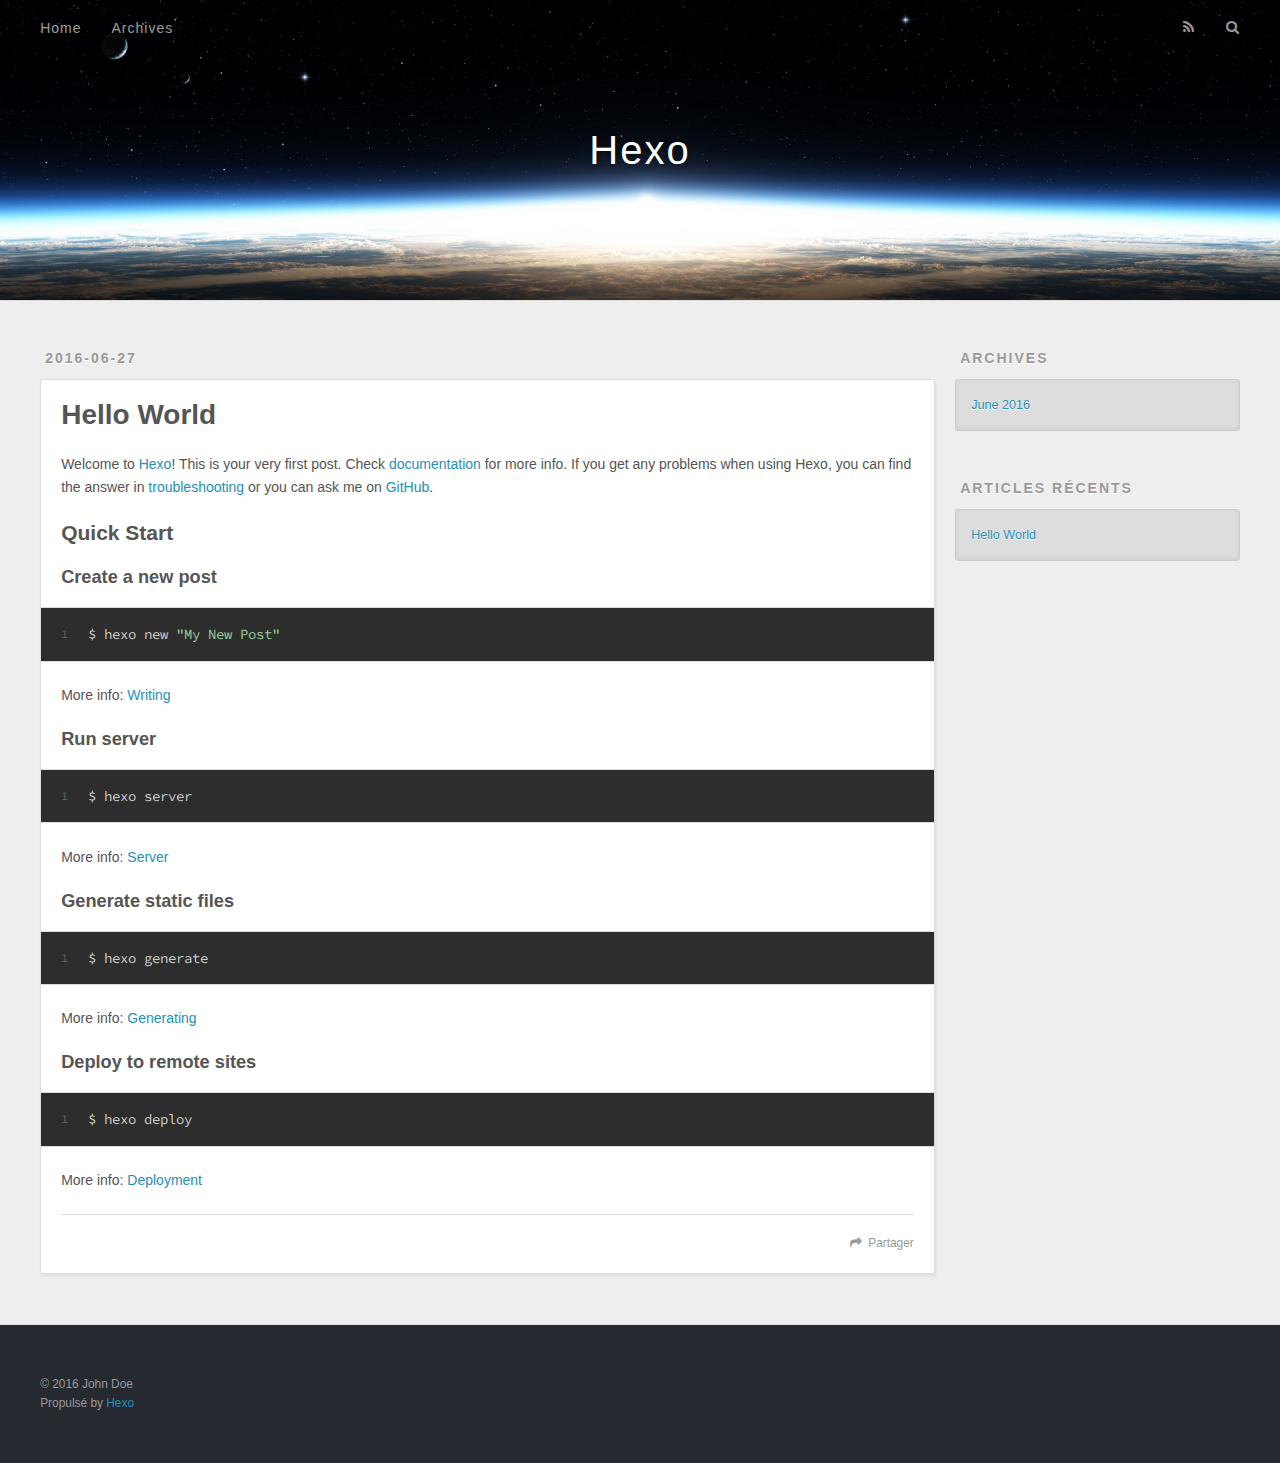
==== index.html @ aac78621 "Site updated: 2016-06-27 00:28:47" ====
<!DOCTYPE html>
<html>
<head>
  <meta charset="utf-8">
  
  <title>Hexo</title>
  <meta name="viewport" content="width=device-width, initial-scale=1, maximum-scale=1">
  <meta name="description">
<meta property="og:type" content="website">
<meta property="og:title" content="Hexo">
<meta property="og:url" content="http://yoursite.com/index.html">
<meta property="og:site_name" content="Hexo">
<meta property="og:description">
<meta name="twitter:card" content="summary">
<meta name="twitter:title" content="Hexo">
<meta name="twitter:description">
  
    <link rel="alternate" href="/atom.xml" title="Hexo" type="application/atom+xml">
  
  
    <link rel="icon" href="/favicon.png">
  
  
    <link href="//fonts.googleapis.com/css?family=Source+Code+Pro" rel="stylesheet" type="text/css">
  
  <link rel="stylesheet" href="/css/style.css">
  

</head>

<body>
  <div id="container">
    <div id="wrap">
      <header id="header">
  <div id="banner"></div>
  <div id="header-outer" class="outer">
    <div id="header-title" class="inner">
      <h1 id="logo-wrap">
        <a href="/" id="logo">Hexo</a>
      </h1>
      
    </div>
    <div id="header-inner" class="inner">
      <nav id="main-nav">
        <a id="main-nav-toggle" class="nav-icon"></a>
        
          <a class="main-nav-link" href="/">Home</a>
        
          <a class="main-nav-link" href="/archives">Archives</a>
        
      </nav>
      <nav id="sub-nav">
        
          <a id="nav-rss-link" class="nav-icon" href="/atom.xml" title="Flux RSS"></a>
        
        <a id="nav-search-btn" class="nav-icon" title="Rechercher"></a>
      </nav>
      <div id="search-form-wrap">
        <form action="//google.com/search" method="get" accept-charset="UTF-8" class="search-form"><input type="search" name="q" results="0" class="search-form-input" placeholder="Search"><button type="submit" class="search-form-submit">&#xF002;</button><input type="hidden" name="sitesearch" value="http://yoursite.com"></form>
      </div>
    </div>
  </div>
</header>
      <div class="outer">
        <section id="main">
  
    <article id="post-hello-world" class="article article-type-post" itemscope itemprop="blogPost">
  <div class="article-meta">
    <a href="/2016/06/27/hello-world/" class="article-date">
  <time datetime="2016-06-26T16:19:08.000Z" itemprop="datePublished">2016-06-27</time>
</a>
    
  </div>
  <div class="article-inner">
    
    
      <header class="article-header">
        
  
    <h1 itemprop="name">
      <a class="article-title" href="/2016/06/27/hello-world/">Hello World</a>
    </h1>
  

      </header>
    
    <div class="article-entry" itemprop="articleBody">
      
        <p>Welcome to <a href="https://hexo.io/" target="_blank" rel="external">Hexo</a>! This is your very first post. Check <a href="https://hexo.io/docs/" target="_blank" rel="external">documentation</a> for more info. If you get any problems when using Hexo, you can find the answer in <a href="https://hexo.io/docs/troubleshooting.html" target="_blank" rel="external">troubleshooting</a> or you can ask me on <a href="https://github.com/hexojs/hexo/issues" target="_blank" rel="external">GitHub</a>.</p>
<h2 id="Quick-Start"><a href="#Quick-Start" class="headerlink" title="Quick Start"></a>Quick Start</h2><h3 id="Create-a-new-post"><a href="#Create-a-new-post" class="headerlink" title="Create a new post"></a>Create a new post</h3><figure class="highlight bash"><table><tr><td class="gutter"><pre><span class="line">1</span><br></pre></td><td class="code"><pre><span class="line">$ hexo new <span class="string">"My New Post"</span></span><br></pre></td></tr></table></figure>
<p>More info: <a href="https://hexo.io/docs/writing.html" target="_blank" rel="external">Writing</a></p>
<h3 id="Run-server"><a href="#Run-server" class="headerlink" title="Run server"></a>Run server</h3><figure class="highlight bash"><table><tr><td class="gutter"><pre><span class="line">1</span><br></pre></td><td class="code"><pre><span class="line">$ hexo server</span><br></pre></td></tr></table></figure>
<p>More info: <a href="https://hexo.io/docs/server.html" target="_blank" rel="external">Server</a></p>
<h3 id="Generate-static-files"><a href="#Generate-static-files" class="headerlink" title="Generate static files"></a>Generate static files</h3><figure class="highlight bash"><table><tr><td class="gutter"><pre><span class="line">1</span><br></pre></td><td class="code"><pre><span class="line">$ hexo generate</span><br></pre></td></tr></table></figure>
<p>More info: <a href="https://hexo.io/docs/generating.html" target="_blank" rel="external">Generating</a></p>
<h3 id="Deploy-to-remote-sites"><a href="#Deploy-to-remote-sites" class="headerlink" title="Deploy to remote sites"></a>Deploy to remote sites</h3><figure class="highlight bash"><table><tr><td class="gutter"><pre><span class="line">1</span><br></pre></td><td class="code"><pre><span class="line">$ hexo deploy</span><br></pre></td></tr></table></figure>
<p>More info: <a href="https://hexo.io/docs/deployment.html" target="_blank" rel="external">Deployment</a></p>

      
    </div>
    <footer class="article-footer">
      <a data-url="http://yoursite.com/2016/06/27/hello-world/" data-id="cipwt8b06000056u6g79zsubr" class="article-share-link">Partager</a>
      
      
    </footer>
  </div>
  
</article>


  

</section>
        
          <aside id="sidebar">
  
    

  
    

  
    
  
    
  <div class="widget-wrap">
    <h3 class="widget-title">Archives</h3>
    <div class="widget">
      <ul class="archive-list"><li class="archive-list-item"><a class="archive-list-link" href="/archives/2016/06/">June 2016</a></li></ul>
    </div>
  </div>


  
    
  <div class="widget-wrap">
    <h3 class="widget-title">Articles récents</h3>
    <div class="widget">
      <ul>
        
          <li>
            <a href="/2016/06/27/hello-world/">Hello World</a>
          </li>
        
      </ul>
    </div>
  </div>

  
</aside>
        
      </div>
      <footer id="footer">
  
  <div class="outer">
    <div id="footer-info" class="inner">
      &copy; 2016 John Doe<br>
      Propulsé by <a href="http://hexo.io/" target="_blank">Hexo</a>
    </div>
  </div>
</footer>
    </div>
    <nav id="mobile-nav">
  
    <a href="/" class="mobile-nav-link">Home</a>
  
    <a href="/archives" class="mobile-nav-link">Archives</a>
  
</nav>
    

<script src="//ajax.googleapis.com/ajax/libs/jquery/2.0.3/jquery.min.js"></script>


  <link rel="stylesheet" href="/fancybox/jquery.fancybox.css">
  <script src="/fancybox/jquery.fancybox.pack.js"></script>


<script src="/js/script.js"></script>

  </div>
</body>
</html>
---- css/style.css ----
body {
  width: 100%;
}
body:before,
body:after {
  content: "";
  display: table;
}
body:after {
  clear: both;
}
html,
body,
div,
span,
applet,
object,
iframe,
h1,
h2,
h3,
h4,
h5,
h6,
p,
blockquote,
pre,
a,
abbr,
acronym,
address,
big,
cite,
code,
del,
dfn,
em,
img,
ins,
kbd,
q,
s,
samp,
small,
strike,
strong,
sub,
sup,
tt,
var,
dl,
dt,
dd,
ol,
ul,
li,
fieldset,
form,
label,
legend,
table,
caption,
tbody,
tfoot,
thead,
tr,
th,
td {
  margin: 0;
  padding: 0;
  border: 0;
  outline: 0;
  font-weight: inherit;
  font-style: inherit;
  font-family: inherit;
  font-size: 100%;
  vertical-align: baseline;
}
body {
  line-height: 1;
  color: #000;
  background: #fff;
}
ol,
ul {
  list-style: none;
}
table {
  border-collapse: separate;
  border-spacing: 0;
  vertical-align: middle;
}
caption,
th,
td {
  text-align: left;
  font-weight: normal;
  vertical-align: middle;
}
a img {
  border: none;
}
input,
button {
  margin: 0;
  padding: 0;
}
input::-moz-focus-inner,
button::-moz-focus-inner {
  border: 0;
  padding: 0;
}
@font-face {
  font-family: FontAwesome;
  font-style: normal;
  font-weight: normal;
  src: url("fonts/fontawesome-webfont.eot?v=#4.0.3");
  src: url("fonts/fontawesome-webfont.eot?#iefix&v=#4.0.3") format("embedded-opentype"), url("fonts/fontawesome-webfont.woff?v=#4.0.3") format("woff"), url("fonts/fontawesome-webfont.ttf?v=#4.0.3") format("truetype"), url("fonts/fontawesome-webfont.svg#fontawesomeregular?v=#4.0.3") format("svg");
}
html,
body,
#container {
  height: 100%;
}
body {
  background: #eee;
  font: 14px "Helvetica Neue", Helvetica, Arial, sans-serif;
  -webkit-text-size-adjust: 100%;
}
.outer {
  max-width: 1220px;
  margin: 0 auto;
  padding: 0 20px;
}
.outer:before,
.outer:after {
  content: "";
  display: table;
}
.outer:after {
  clear: both;
}
.inner {
  display: inline;
  float: left;
  width: 98.33333333333333%;
  margin: 0 0.833333333333333%;
}
.left,
.alignleft {
  float: left;
}
.right,
.alignright {
  float: right;
}
.clear {
  clear: both;
}
#container {
  position: relative;
}
.mobile-nav-on {
  overflow: hidden;
}
#wrap {
  height: 100%;
  width: 100%;
  position: absolute;
  top: 0;
  left: 0;
  -webkit-transition: 0.2s ease-out;
  -moz-transition: 0.2s ease-out;
  -ms-transition: 0.2s ease-out;
  transition: 0.2s ease-out;
  z-index: 1;
  background: #eee;
}
.mobile-nav-on #wrap {
  left: 280px;
}
@media screen and (min-width: 768px) {
  #main {
    display: inline;
    float: left;
    width: 73.33333333333333%;
    margin: 0 0.833333333333333%;
  }
}
.article-date,
.article-category-link,
.archive-year,
.widget-title {
  text-decoration: none;
  text-transform: uppercase;
  letter-spacing: 2px;
  color: #999;
  margin-bottom: 1em;
  margin-left: 5px;
  line-height: 1em;
  text-shadow: 0 1px #fff;
  font-weight: bold;
}
.article-inner,
.archive-article-inner {
  background: #fff;
  -webkit-box-shadow: 1px 2px 3px #ddd;
  box-shadow: 1px 2px 3px #ddd;
  border: 1px solid #ddd;
  -webkit-border-radius: 3px;
  border-radius: 3px;
}
.article-entry h1,
.widget h1 {
  font-size: 2em;
}
.article-entry h2,
.widget h2 {
  font-size: 1.5em;
}
.article-entry h3,
.widget h3 {
  font-size: 1.3em;
}
.article-entry h4,
.widget h4 {
  font-size: 1.2em;
}
.article-entry h5,
.widget h5 {
  font-size: 1em;
}
.article-entry h6,
.widget h6 {
  font-size: 1em;
  color: #999;
}
.article-entry hr,
.widget hr {
  border: 1px dashed #ddd;
}
.article-entry strong,
.widget strong {
  font-weight: bold;
}
.article-entry em,
.widget em,
.article-entry cite,
.widget cite {
  font-style: italic;
}
.article-entry sup,
.widget sup,
.article-entry sub,
.widget sub {
  font-size: 0.75em;
  line-height: 0;
  position: relative;
  vertical-align: baseline;
}
.article-entry sup,
.widget sup {
  top: -0.5em;
}
.article-entry sub,
.widget sub {
  bottom: -0.2em;
}
.article-entry small,
.widget small {
  font-size: 0.85em;
}
.article-entry acronym,
.widget acronym,
.article-entry abbr,
.widget abbr {
  border-bottom: 1px dotted;
}
.article-entry ul,
.widget ul,
.article-entry ol,
.widget ol,
.article-entry dl,
.widget dl {
  margin: 0 20px;
  line-height: 1.6em;
}
.article-entry ul ul,
.widget ul ul,
.article-entry ol ul,
.widget ol ul,
.article-entry ul ol,
.widget ul ol,
.article-entry ol ol,
.widget ol ol {
  margin-top: 0;
  margin-bottom: 0;
}
.article-entry ul,
.widget ul {
  list-style: disc;
}
.article-entry ol,
.widget ol {
  list-style: decimal;
}
.article-entry dt,
.widget dt {
  font-weight: bold;
}
#header {
  height: 300px;
  position: relative;
  border-bottom: 1px solid #ddd;
}
#header:before,
#header:after {
  content: "";
  position: absolute;
  left: 0;
  right: 0;
  height: 40px;
}
#header:before {
  top: 0;
  background: -webkit-linear-gradient(rgba(0,0,0,0.2), transparent);
  background: -moz-linear-gradient(rgba(0,0,0,0.2), transparent);
  background: -ms-linear-gradient(rgba(0,0,0,0.2), transparent);
  background: linear-gradient(rgba(0,0,0,0.2), transparent);
}
#header:after {
  bottom: 0;
  background: -webkit-linear-gradient(transparent, rgba(0,0,0,0.2));
  background: -moz-linear-gradient(transparent, rgba(0,0,0,0.2));
  background: -ms-linear-gradient(transparent, rgba(0,0,0,0.2));
  background: linear-gradient(transparent, rgba(0,0,0,0.2));
}
#header-outer {
  height: 100%;
  position: relative;
}
#header-inner {
  position: relative;
  overflow: hidden;
}
#banner {
  position: absolute;
  top: 0;
  left: 0;
  width: 100%;
  height: 100%;
  background: url("images/banner.jpg") center #000;
  -webkit-background-size: cover;
  -moz-background-size: cover;
  background-size: cover;
  z-index: -1;
}
#header-title {
  text-align: center;
  height: 40px;
  position: absolute;
  top: 50%;
  left: 0;
  margin-top: -20px;
}
#logo,
#subtitle {
  text-decoration: none;
  color: #fff;
  font-weight: 300;
  text-shadow: 0 1px 4px rgba(0,0,0,0.3);
}
#logo {
  font-size: 40px;
  line-height: 40px;
  letter-spacing: 2px;
}
#subtitle {
  font-size: 16px;
  line-height: 16px;
  letter-spacing: 1px;
}
#subtitle-wrap {
  margin-top: 16px;
}
#main-nav {
  float: left;
  margin-left: -15px;
}
.nav-icon,
.main-nav-link {
  float: left;
  color: #fff;
  opacity: 0.6;
  text-decoration: none;
  text-shadow: 0 1px rgba(0,0,0,0.2);
  -webkit-transition: opacity 0.2s;
  -moz-transition: opacity 0.2s;
  -ms-transition: opacity 0.2s;
  transition: opacity 0.2s;
  display: block;
  padding: 20px 15px;
}
.nav-icon:hover,
.main-nav-link:hover {
  opacity: 1;
}
.nav-icon {
  font-family: FontAwesome;
  text-align: center;
  font-size: 14px;
  width: 14px;
  height: 14px;
  padding: 20px 15px;
  position: relative;
  cursor: pointer;
}
.main-nav-link {
  font-weight: 300;
  letter-spacing: 1px;
}
@media screen and (max-width: 479px) {
  .main-nav-link {
    display: none;
  }
}
#main-nav-toggle {
  display: none;
}
#main-nav-toggle:before {
  content: "\f0c9";
}
@media screen and (max-width: 479px) {
  #main-nav-toggle {
    display: block;
  }
}
#sub-nav {
  float: right;
  margin-right: -15px;
}
#nav-rss-link:before {
  content: "\f09e";
}
#nav-search-btn:before {
  content: "\f002";
}
#search-form-wrap {
  position: absolute;
  top: 15px;
  width: 150px;
  height: 30px;
  right: -150px;
  opacity: 0;
  -webkit-transition: 0.2s ease-out;
  -moz-transition: 0.2s ease-out;
  -ms-transition: 0.2s ease-out;
  transition: 0.2s ease-out;
}
#search-form-wrap.on {
  opacity: 1;
  right: 0;
}
@media screen and (max-width: 479px) {
  #search-form-wrap {
    width: 100%;
    right: -100%;
  }
}
.search-form {
  position: absolute;
  top: 0;
  left: 0;
  right: 0;
  background: #fff;
  padding: 5px 15px;
  -webkit-border-radius: 15px;
  border-radius: 15px;
  -webkit-box-shadow: 0 0 10px rgba(0,0,0,0.3);
  box-shadow: 0 0 10px rgba(0,0,0,0.3);
}
.search-form-input {
  border: none;
  background: none;
  color: #555;
  width: 100%;
  font: 13px "Helvetica Neue", Helvetica, Arial, sans-serif;
  outline: none;
}
.search-form-input::-webkit-search-results-decoration,
.search-form-input::-webkit-search-cancel-button {
  -webkit-appearance: none;
}
.search-form-submit {
  position: absolute;
  top: 50%;
  right: 10px;
  margin-top: -7px;
  font: 13px FontAwesome;
  border: none;
  background: none;
  color: #bbb;
  cursor: pointer;
}
.search-form-submit:hover,
.search-form-submit:focus {
  color: #777;
}
.article {
  margin: 50px 0;
}
.article-inner {
  overflow: hidden;
}
.article-meta:before,
.article-meta:after {
  content: "";
  display: table;
}
.article-meta:after {
  clear: both;
}
.article-date {
  float: left;
}
.article-category {
  float: left;
  line-height: 1em;
  color: #ccc;
  text-shadow: 0 1px #fff;
  margin-left: 8px;
}
.article-category:before {
  content: "\2022";
}
.article-category-link {
  margin: 0 12px 1em;
}
.article-header {
  padding: 20px 20px 0;
}
.article-title {
  text-decoration: none;
  font-size: 2em;
  font-weight: bold;
  color: #555;
  line-height: 1.1em;
  -webkit-transition: color 0.2s;
  -moz-transition: color 0.2s;
  -ms-transition: color 0.2s;
  transition: color 0.2s;
}
a.article-title:hover {
  color: #258fb8;
}
.article-entry {
  color: #555;
  padding: 0 20px;
}
.article-entry:before,
.article-entry:after {
  content: "";
  display: table;
}
.article-entry:after {
  clear: both;
}
.article-entry p,
.article-entry table {
  line-height: 1.6em;
  margin: 1.6em 0;
}
.article-entry h1,
.article-entry h2,
.article-entry h3,
.article-entry h4,
.article-entry h5,
.article-entry h6 {
  font-weight: bold;
}
.article-entry h1,
.article-entry h2,
.article-entry h3,
.article-entry h4,
.article-entry h5,
.article-entry h6 {
  line-height: 1.1em;
  margin: 1.1em 0;
}
.article-entry a {
  color: #258fb8;
  text-decoration: none;
}
.article-entry a:hover {
  text-decoration: underline;
}
.article-entry ul,
.article-entry ol,
.article-entry dl {
  margin-top: 1.6em;
  margin-bottom: 1.6em;
}
.article-entry img,
.article-entry video {
  max-width: 100%;
  height: auto;
  display: block;
  margin: auto;
}
.article-entry iframe {
  border: none;
}
.article-entry table {
  width: 100%;
  border-collapse: collapse;
  border-spacing: 0;
}
.article-entry th {
  font-weight: bold;
  border-bottom: 3px solid #ddd;
  padding-bottom: 0.5em;
}
.article-entry td {
  border-bottom: 1px solid #ddd;
  padding: 10px 0;
}
.article-entry blockquote {
  font-family: Georgia, "Times New Roman", serif;
  font-size: 1.4em;
  margin: 1.6em 20px;
  text-align: center;
}
.article-entry blockquote footer {
  font-size: 14px;
  margin: 1.6em 0;
  font-family: "Helvetica Neue", Helvetica, Arial, sans-serif;
}
.article-entry blockquote footer cite:before {
  content: "—";
  padding: 0 0.5em;
}
.article-entry .pullquote {
  text-align: left;
  width: 45%;
  margin: 0;
}
.article-entry .pullquote.left {
  margin-left: 0.5em;
  margin-right: 1em;
}
.article-entry .pullquote.right {
  margin-right: 0.5em;
  margin-left: 1em;
}
.article-entry .caption {
  color: #999;
  display: block;
  font-size: 0.9em;
  margin-top: 0.5em;
  position: relative;
  text-align: center;
}
.article-entry .video-container {
  position: relative;
  padding-top: 56.25%;
  height: 0;
  overflow: hidden;
}
.article-entry .video-container iframe,
.article-entry .video-container object,
.article-entry .video-container embed {
  position: absolute;
  top: 0;
  left: 0;
  width: 100%;
  height: 100%;
  margin-top: 0;
}
.article-more-link a {
  display: inline-block;
  line-height: 1em;
  padding: 6px 15px;
  -webkit-border-radius: 15px;
  border-radius: 15px;
  background: #eee;
  color: #999;
  text-shadow: 0 1px #fff;
  text-decoration: none;
}
.article-more-link a:hover {
  background: #258fb8;
  color: #fff;
  text-decoration: none;
  text-shadow: 0 1px #1e7293;
}
.article-footer {
  font-size: 0.85em;
  line-height: 1.6em;
  border-top: 1px solid #ddd;
  padding-top: 1.6em;
  margin: 0 20px 20px;
}
.article-footer:before,
.article-footer:after {
  content: "";
  display: table;
}
.article-footer:after {
  clear: both;
}
.article-footer a {
  color: #999;
  text-decoration: none;
}
.article-footer a:hover {
  color: #555;
}
.article-tag-list-item {
  float: left;
  margin-right: 10px;
}
.article-tag-list-link:before {
  content: "#";
}
.article-comment-link {
  float: right;
}
.article-comment-link:before {
  content: "\f075";
  font-family: FontAwesome;
  padding-right: 8px;
}
.article-share-link {
  cursor: pointer;
  float: right;
  margin-left: 20px;
}
.article-share-link:before {
  content: "\f064";
  font-family: FontAwesome;
  padding-right: 6px;
}
#article-nav {
  position: relative;
}
#article-nav:before,
#article-nav:after {
  content: "";
  display: table;
}
#article-nav:after {
  clear: both;
}
@media screen and (min-width: 768px) {
  #article-nav {
    margin: 50px 0;
  }
  #article-nav:before {
    width: 8px;
    height: 8px;
    position: absolute;
    top: 50%;
    left: 50%;
    margin-top: -4px;
    margin-left: -4px;
    content: "";
    -webkit-border-radius: 50%;
    border-radius: 50%;
    background: #ddd;
    -webkit-box-shadow: 0 1px 2px #fff;
    box-shadow: 0 1px 2px #fff;
  }
}
.article-nav-link-wrap {
  text-decoration: none;
  text-shadow: 0 1px #fff;
  color: #999;
  -webkit-box-sizing: border-box;
  -moz-box-sizing: border-box;
  box-sizing: border-box;
  margin-top: 50px;
  text-align: center;
  display: block;
}
.article-nav-link-wrap:hover {
  color: #555;
}
@media screen and (min-width: 768px) {
  .article-nav-link-wrap {
    width: 50%;
    margin-top: 0;
  }
}
@media screen and (min-width: 768px) {
  #article-nav-newer {
    float: left;
    text-align: right;
    padding-right: 20px;
  }
}
@media screen and (min-width: 768px) {
  #article-nav-older {
    float: right;
    text-align: left;
    padding-left: 20px;
  }
}
.article-nav-caption {
  text-transform: uppercase;
  letter-spacing: 2px;
  color: #ddd;
  line-height: 1em;
  font-weight: bold;
}
#article-nav-newer .article-nav-caption {
  margin-right: -2px;
}
.article-nav-title {
  font-size: 0.85em;
  line-height: 1.6em;
  margin-top: 0.5em;
}
.article-share-box {
  position: absolute;
  display: none;
  background: #fff;
  -webkit-box-shadow: 1px 2px 10px rgba(0,0,0,0.2);
  box-shadow: 1px 2px 10px rgba(0,0,0,0.2);
  -webkit-border-radius: 3px;
  border-radius: 3px;
  margin-left: -145px;
  overflow: hidden;
  z-index: 1;
}
.article-share-box.on {
  display: block;
}
.article-share-input {
  width: 100%;
  background: none;
  -webkit-box-sizing: border-box;
  -moz-box-sizing: border-box;
  box-sizing: border-box;
  font: 14px "Helvetica Neue", Helvetica, Arial, sans-serif;
  padding: 0 15px;
  color: #555;
  outline: none;
  border: 1px solid #ddd;
  -webkit-border-radius: 3px 3px 0 0;
  border-radius: 3px 3px 0 0;
  height: 36px;
  line-height: 36px;
}
.article-share-links {
  background: #eee;
}
.article-share-links:before,
.article-share-links:after {
  content: "";
  display: table;
}
.article-share-links:after {
  clear: both;
}
.article-share-twitter,
.article-share-facebook,
.article-share-pinterest,
.article-share-google {
  width: 50px;
  height: 36px;
  display: block;
  float: left;
  position: relative;
  color: #999;
  text-shadow: 0 1px #fff;
}
.article-share-twitter:before,
.article-share-facebook:before,
.article-share-pinterest:before,
.article-share-google:before {
  font-size: 20px;
  font-family: FontAwesome;
  width: 20px;
  height: 20px;
  position: absolute;
  top: 50%;
  left: 50%;
  margin-top: -10px;
  margin-left: -10px;
  text-align: center;
}
.article-share-twitter:hover,
.article-share-facebook:hover,
.article-share-pinterest:hover,
.article-share-google:hover {
  color: #fff;
}
.article-share-twitter:before {
  content: "\f099";
}
.article-share-twitter:hover {
  background: #00aced;
  text-shadow: 0 1px #008abe;
}
.article-share-facebook:before {
  content: "\f09a";
}
.article-share-facebook:hover {
  background: #3b5998;
  text-shadow: 0 1px #2f477a;
}
.article-share-pinterest:before {
  content: "\f0d2";
}
.article-share-pinterest:hover {
  background: #cb2027;
  text-shadow: 0 1px #a21a1f;
}
.article-share-google:before {
  content: "\f0d5";
}
.article-share-google:hover {
  background: #dd4b39;
  text-shadow: 0 1px #be3221;
}
.article-gallery {
  background: #000;
  position: relative;
}
.article-gallery-photos {
  position: relative;
  overflow: hidden;
}
.article-gallery-img {
  display: none;
  max-width: 100%;
}
.article-gallery-img:first-child {
  display: block;
}
.article-gallery-img.loaded {
  position: absolute;
  display: block;
}
.article-gallery-img img {
  display: block;
  max-width: 100%;
  margin: 0 auto;
}
#comments {
  background: #fff;
  -webkit-box-shadow: 1px 2px 3px #ddd;
  box-shadow: 1px 2px 3px #ddd;
  padding: 20px;
  border: 1px solid #ddd;
  -webkit-border-radius: 3px;
  border-radius: 3px;
  margin: 50px 0;
}
#comments a {
  color: #258fb8;
}
.archives-wrap {
  margin: 50px 0;
}
.archives:before,
.archives:after {
  content: "";
  display: table;
}
.archives:after {
  clear: both;
}
.archive-year-wrap {
  margin-bottom: 1em;
}
.archives {
  -webkit-column-gap: 10px;
  -moz-column-gap: 10px;
  column-gap: 10px;
}
@media screen and (min-width: 480px) and (max-width: 767px) {
  .archives {
    -webkit-column-count: 2;
    -moz-column-count: 2;
    column-count: 2;
  }
}
@media screen and (min-width: 768px) {
  .archives {
    -webkit-column-count: 3;
    -moz-column-count: 3;
    column-count: 3;
  }
}
.archive-article {
  -webkit-column-break-inside: avoid;
  page-break-inside: avoid;
  overflow: hidden;
  break-inside: avoid-column;
}
.archive-article-inner {
  padding: 10px;
  margin-bottom: 15px;
}
.archive-article-title {
  text-decoration: none;
  font-weight: bold;
  color: #555;
  -webkit-transition: color 0.2s;
  -moz-transition: color 0.2s;
  -ms-transition: color 0.2s;
  transition: color 0.2s;
  line-height: 1.6em;
}
.archive-article-title:hover {
  color: #258fb8;
}
.archive-article-footer {
  margin-top: 1em;
}
.archive-article-date {
  color: #999;
  text-decoration: none;
  font-size: 0.85em;
  line-height: 1em;
  margin-bottom: 0.5em;
  display: block;
}
#page-nav {
  margin: 50px auto;
  background: #fff;
  -webkit-box-shadow: 1px 2px 3px #ddd;
  box-shadow: 1px 2px 3px #ddd;
  border: 1px solid #ddd;
  -webkit-border-radius: 3px;
  border-radius: 3px;
  text-align: center;
  color: #999;
  overflow: hidden;
}
#page-nav:before,
#page-nav:after {
  content: "";
  display: table;
}
#page-nav:after {
  clear: both;
}
#page-nav a,
#page-nav span {
  padding: 10px 20px;
  line-height: 1;
  height: 2ex;
}
#page-nav a {
  color: #999;
  text-decoration: none;
}
#page-nav a:hover {
  background: #999;
  color: #fff;
}
#page-nav .prev {
  float: left;
}
#page-nav .next {
  float: right;
}
#page-nav .page-number {
  display: inline-block;
}
@media screen and (max-width: 479px) {
  #page-nav .page-number {
    display: none;
  }
}
#page-nav .current {
  color: #555;
  font-weight: bold;
}
#page-nav .space {
  color: #ddd;
}
#footer {
  background: #262a30;
  padding: 50px 0;
  border-top: 1px solid #ddd;
  color: #999;
}
#footer a {
  color: #258fb8;
  text-decoration: none;
}
#footer a:hover {
  text-decoration: underline;
}
#footer-info {
  line-height: 1.6em;
  font-size: 0.85em;
}
.article-entry pre,
.article-entry .highlight {
  background: #2d2d2d;
  margin: 0 -20px;
  padding: 15px 20px;
  border-style: solid;
  border-color: #ddd;
  border-width: 1px 0;
  overflow: auto;
  color: #ccc;
  line-height: 22.400000000000002px;
}
.article-entry .highlight .gutter pre,
.article-entry .gist .gist-file .gist-data .line-numbers {
  color: #666;
  font-size: 0.85em;
}
.article-entry pre,
.article-entry code {
  font-family: "Source Code Pro", Consolas, Monaco, Menlo, Consolas, monospace;
}
.article-entry code {
  background: #eee;
  text-shadow: 0 1px #fff;
  padding: 0 0.3em;
}
.article-entry pre code {
  background: none;
  text-shadow: none;
  padding: 0;
}
.article-entry .highlight pre {
  border: none;
  margin: 0;
  padding: 0;
}
.article-entry .highlight table {
  margin: 0;
  width: auto;
}
.article-entry .highlight td {
  border: none;
  padding: 0;
}
.article-entry .highlight figcaption {
  font-size: 0.85em;
  color: #999;
  line-height: 1em;
  margin-bottom: 1em;
}
.article-entry .highlight figcaption:before,
.article-entry .highlight figcaption:after {
  content: "";
  display: table;
}
.article-entry .highlight figcaption:after {
  clear: both;
}
.article-entry .highlight figcaption a {
  float: right;
}
.article-entry .highlight .gutter pre {
  text-align: right;
  padding-right: 20px;
}
.article-entry .highlight .line {
  height: 22.400000000000002px;
}
.article-entry .highlight .line.marked {
  background: #515151;
}
.article-entry .gist {
  margin: 0 -20px;
  border-style: solid;
  border-color: #ddd;
  border-width: 1px 0;
  background: #2d2d2d;
  padding: 15px 20px 15px 0;
}
.article-entry .gist .gist-file {
  border: none;
  font-family: "Source Code Pro", Consolas, Monaco, Menlo, Consolas, monospace;
  margin: 0;
}
.article-entry .gist .gist-file .gist-data {
  background: none;
  border: none;
}
.article-entry .gist .gist-file .gist-data .line-numbers {
  background: none;
  border: none;
  padding: 0 20px 0 0;
}
.article-entry .gist .gist-file .gist-data .line-data {
  padding: 0 !important;
}
.article-entry .gist .gist-file .highlight {
  margin: 0;
  padding: 0;
  border: none;
}
.article-entry .gist .gist-file .gist-meta {
  background: #2d2d2d;
  color: #999;
  font: 0.85em "Helvetica Neue", Helvetica, Arial, sans-serif;
  text-shadow: 0 0;
  padding: 0;
  margin-top: 1em;
  margin-left: 20px;
}
.article-entry .gist .gist-file .gist-meta a {
  color: #258fb8;
  font-weight: normal;
}
.article-entry .gist .gist-file .gist-meta a:hover {
  text-decoration: underline;
}
pre .comment,
pre .title {
  color: #999;
}
pre .variable,
pre .attribute,
pre .tag,
pre .regexp,
pre .ruby .constant,
pre .xml .tag .title,
pre .xml .pi,
pre .xml .doctype,
pre .html .doctype,
pre .css .id,
pre .css .class,
pre .css .pseudo {
  color: #f2777a;
}
pre .number,
pre .preprocessor,
pre .built_in,
pre .literal,
pre .params,
pre .constant {
  color: #f99157;
}
pre .class,
pre .ruby .class .title,
pre .css .rules .attribute {
  color: #9c9;
}
pre .string,
pre .value,
pre .inheritance,
pre .header,
pre .ruby .symbol,
pre .xml .cdata {
  color: #9c9;
}
pre .css .hexcolor {
  color: #6cc;
}
pre .function,
pre .python .decorator,
pre .python .title,
pre .ruby .function .title,
pre .ruby .title .keyword,
pre .perl .sub,
pre .javascript .title,
pre .coffeescript .title {
  color: #69c;
}
pre .keyword,
pre .javascript .function {
  color: #c9c;
}
@media screen and (max-width: 479px) {
  #mobile-nav {
    position: absolute;
    top: 0;
    left: 0;
    width: 280px;
    height: 100%;
    background: #191919;
    border-right: 1px solid #fff;
  }
}
@media screen and (max-width: 479px) {
  .mobile-nav-link {
    display: block;
    color: #999;
    text-decoration: none;
    padding: 15px 20px;
    font-weight: bold;
  }
  .mobile-nav-link:hover {
    color: #fff;
  }
}
@media screen and (min-width: 768px) {
  #sidebar {
    display: inline;
    float: left;
    width: 23.333333333333332%;
    margin: 0 0.833333333333333%;
  }
}
.widget-wrap {
  margin: 50px 0;
}
.widget {
  color: #777;
  text-shadow: 0 1px #fff;
  background: #ddd;
  -webkit-box-shadow: 0 -1px 4px #ccc inset;
  box-shadow: 0 -1px 4px #ccc inset;
  border: 1px solid #ccc;
  padding: 15px;
  -webkit-border-radius: 3px;
  border-radius: 3px;
}
.widget a {
  color: #258fb8;
  text-decoration: none;
}
.widget a:hover {
  text-decoration: underline;
}
.widget ul ul,
.widget ol ul,
.widget dl ul,
.widget ul ol,
.widget ol ol,
.widget dl ol,
.widget ul dl,
.widget ol dl,
.widget dl dl {
  margin-left: 15px;
  list-style: disc;
}
.widget {
  line-height: 1.6em;
  word-wrap: break-word;
  font-size: 0.9em;
}
.widget ul,
.widget ol {
  list-style: none;
  margin: 0;
}
.widget ul ul,
.widget ol ul,
.widget ul ol,
.widget ol ol {
  margin: 0 20px;
}
.widget ul ul,
.widget ol ul {
  list-style: disc;
}
.widget ul ol,
.widget ol ol {
  list-style: decimal;
}
.category-list-count,
.tag-list-count,
.archive-list-count {
  padding-left: 5px;
  color: #999;
  font-size: 0.85em;
}
.category-list-count:before,
.tag-list-count:before,
.archive-list-count:before {
  content: "(";
}
.category-list-count:after,
.tag-list-count:after,
.archive-list-count:after {
  content: ")";
}
.tagcloud a {
  margin-right: 5px;
  display: inline-block;
}
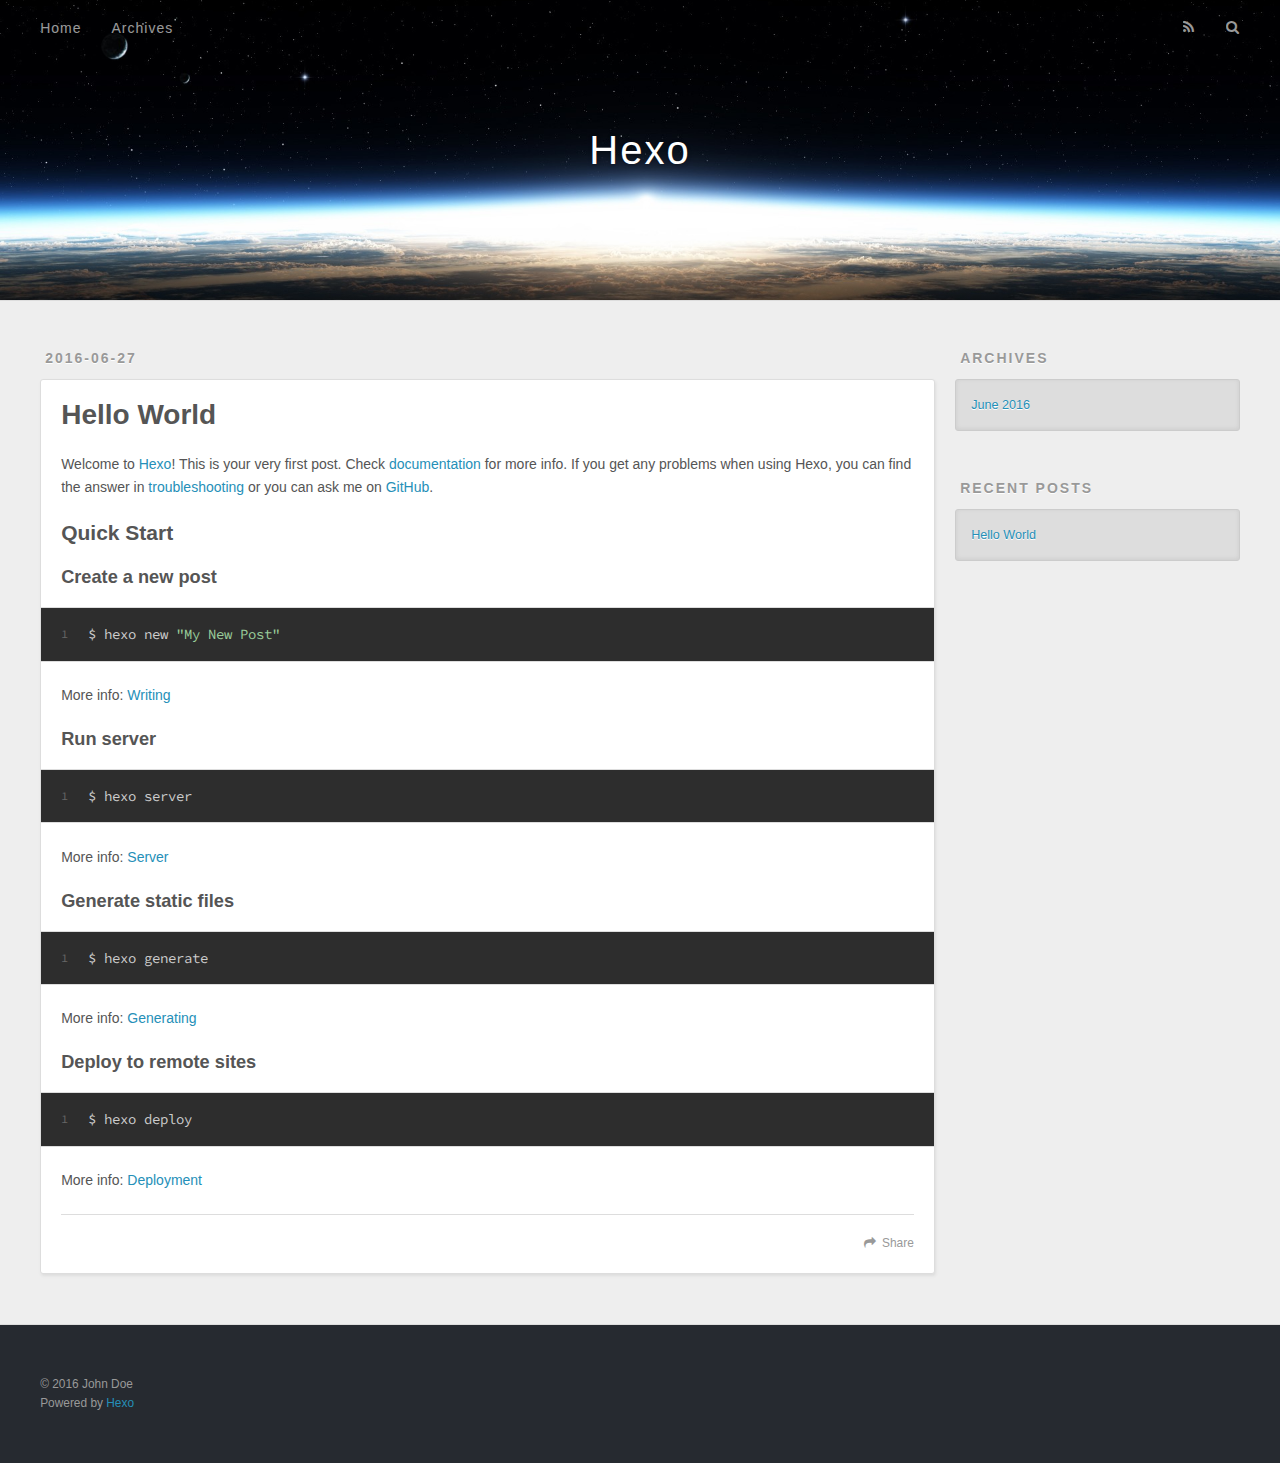
==== commit 163b4792: "Site updated: 2016-06-27 00:39:26" ====
--- a/index.html
+++ b/index.html
@@ -51,9 +51,9 @@
       </nav>
       <nav id="sub-nav">
         
-          <a id="nav-rss-link" class="nav-icon" href="/atom.xml" title="Flux RSS"></a>
+          <a id="nav-rss-link" class="nav-icon" href="/atom.xml" title="RSS Feed"></a>
         
-        <a id="nav-search-btn" class="nav-icon" title="Rechercher"></a>
+        <a id="nav-search-btn" class="nav-icon" title="Search"></a>
       </nav>
       <div id="search-form-wrap">
         <form action="//google.com/search" method="get" accept-charset="UTF-8" class="search-form"><input type="search" name="q" results="0" class="search-form-input" placeholder="Search"><button type="submit" class="search-form-submit">&#xF002;</button><input type="hidden" name="sitesearch" value="http://yoursite.com"></form>
@@ -99,7 +99,7 @@
       
     </div>
     <footer class="article-footer">
-      <a data-url="http://yoursite.com/2016/06/27/hello-world/" data-id="cipwt8b06000056u6g79zsubr" class="article-share-link">Partager</a>
+      <a data-url="http://yoursite.com/2016/06/27/hello-world/" data-id="cipwtl6yi00007vu6rkzuei4h" class="article-share-link">Share</a>
       
       
     </footer>
@@ -134,7 +134,7 @@
   
     
   <div class="widget-wrap">
-    <h3 class="widget-title">Articles récents</h3>
+    <h3 class="widget-title">Recent Posts</h3>
     <div class="widget">
       <ul>
         
@@ -155,7 +155,7 @@
   <div class="outer">
     <div id="footer-info" class="inner">
       &copy; 2016 John Doe<br>
-      Propulsé by <a href="http://hexo.io/" target="_blank">Hexo</a>
+      Powered by <a href="http://hexo.io/" target="_blank">Hexo</a>
     </div>
   </div>
 </footer>
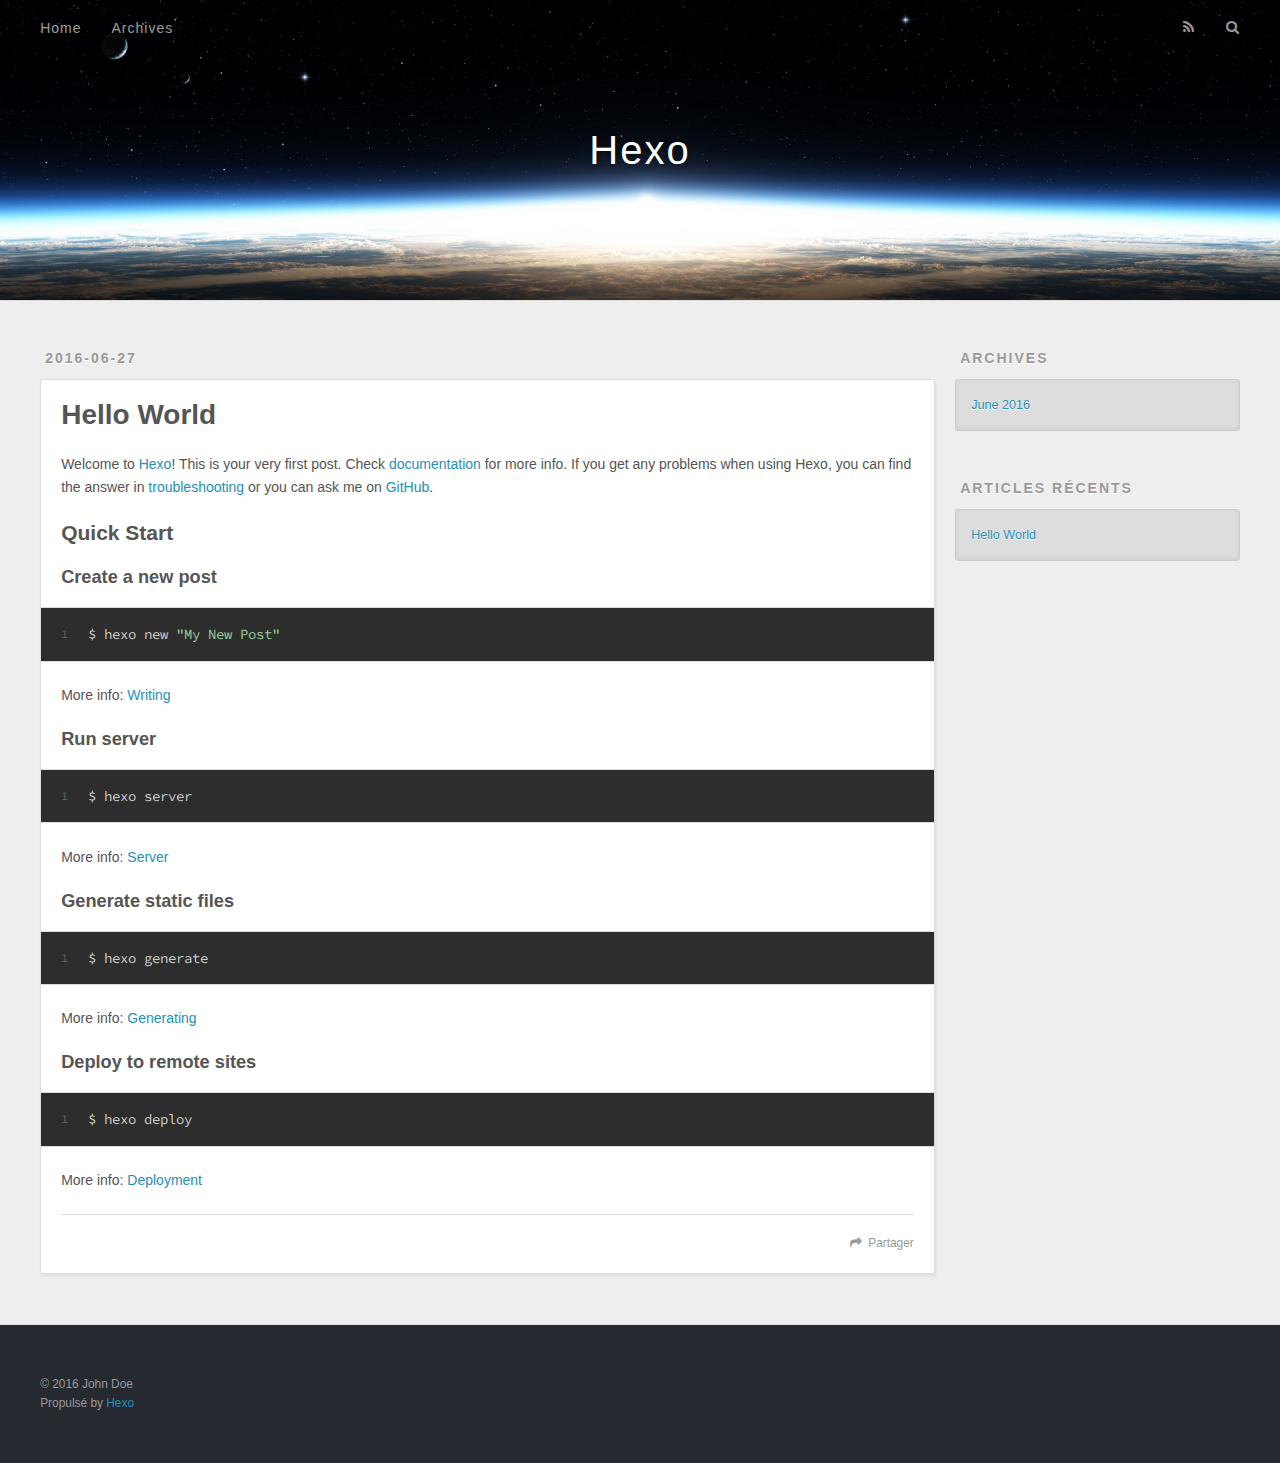
==== commit 47996fb1: "Site updated: 2016-06-27 00:40:46" ====
--- a/index.html
+++ b/index.html
@@ -51,9 +51,9 @@
       </nav>
       <nav id="sub-nav">
         
-          <a id="nav-rss-link" class="nav-icon" href="/atom.xml" title="RSS Feed"></a>
+          <a id="nav-rss-link" class="nav-icon" href="/atom.xml" title="Flux RSS"></a>
         
-        <a id="nav-search-btn" class="nav-icon" title="Search"></a>
+        <a id="nav-search-btn" class="nav-icon" title="Rechercher"></a>
       </nav>
       <div id="search-form-wrap">
         <form action="//google.com/search" method="get" accept-charset="UTF-8" class="search-form"><input type="search" name="q" results="0" class="search-form-input" placeholder="Search"><button type="submit" class="search-form-submit">&#xF002;</button><input type="hidden" name="sitesearch" value="http://yoursite.com"></form>
@@ -99,7 +99,7 @@
       
     </div>
     <footer class="article-footer">
-      <a data-url="http://yoursite.com/2016/06/27/hello-world/" data-id="cipwtl6yi00007vu6rkzuei4h" class="article-share-link">Share</a>
+      <a data-url="http://yoursite.com/2016/06/27/hello-world/" data-id="cipwtnlnq0000amu6n6kjj9qr" class="article-share-link">Partager</a>
       
       
     </footer>
@@ -134,7 +134,7 @@
   
     
   <div class="widget-wrap">
-    <h3 class="widget-title">Recent Posts</h3>
+    <h3 class="widget-title">Articles récents</h3>
     <div class="widget">
       <ul>
         
@@ -155,7 +155,7 @@
   <div class="outer">
     <div id="footer-info" class="inner">
       &copy; 2016 John Doe<br>
-      Powered by <a href="http://hexo.io/" target="_blank">Hexo</a>
+      Propulsé by <a href="http://hexo.io/" target="_blank">Hexo</a>
     </div>
   </div>
 </footer>
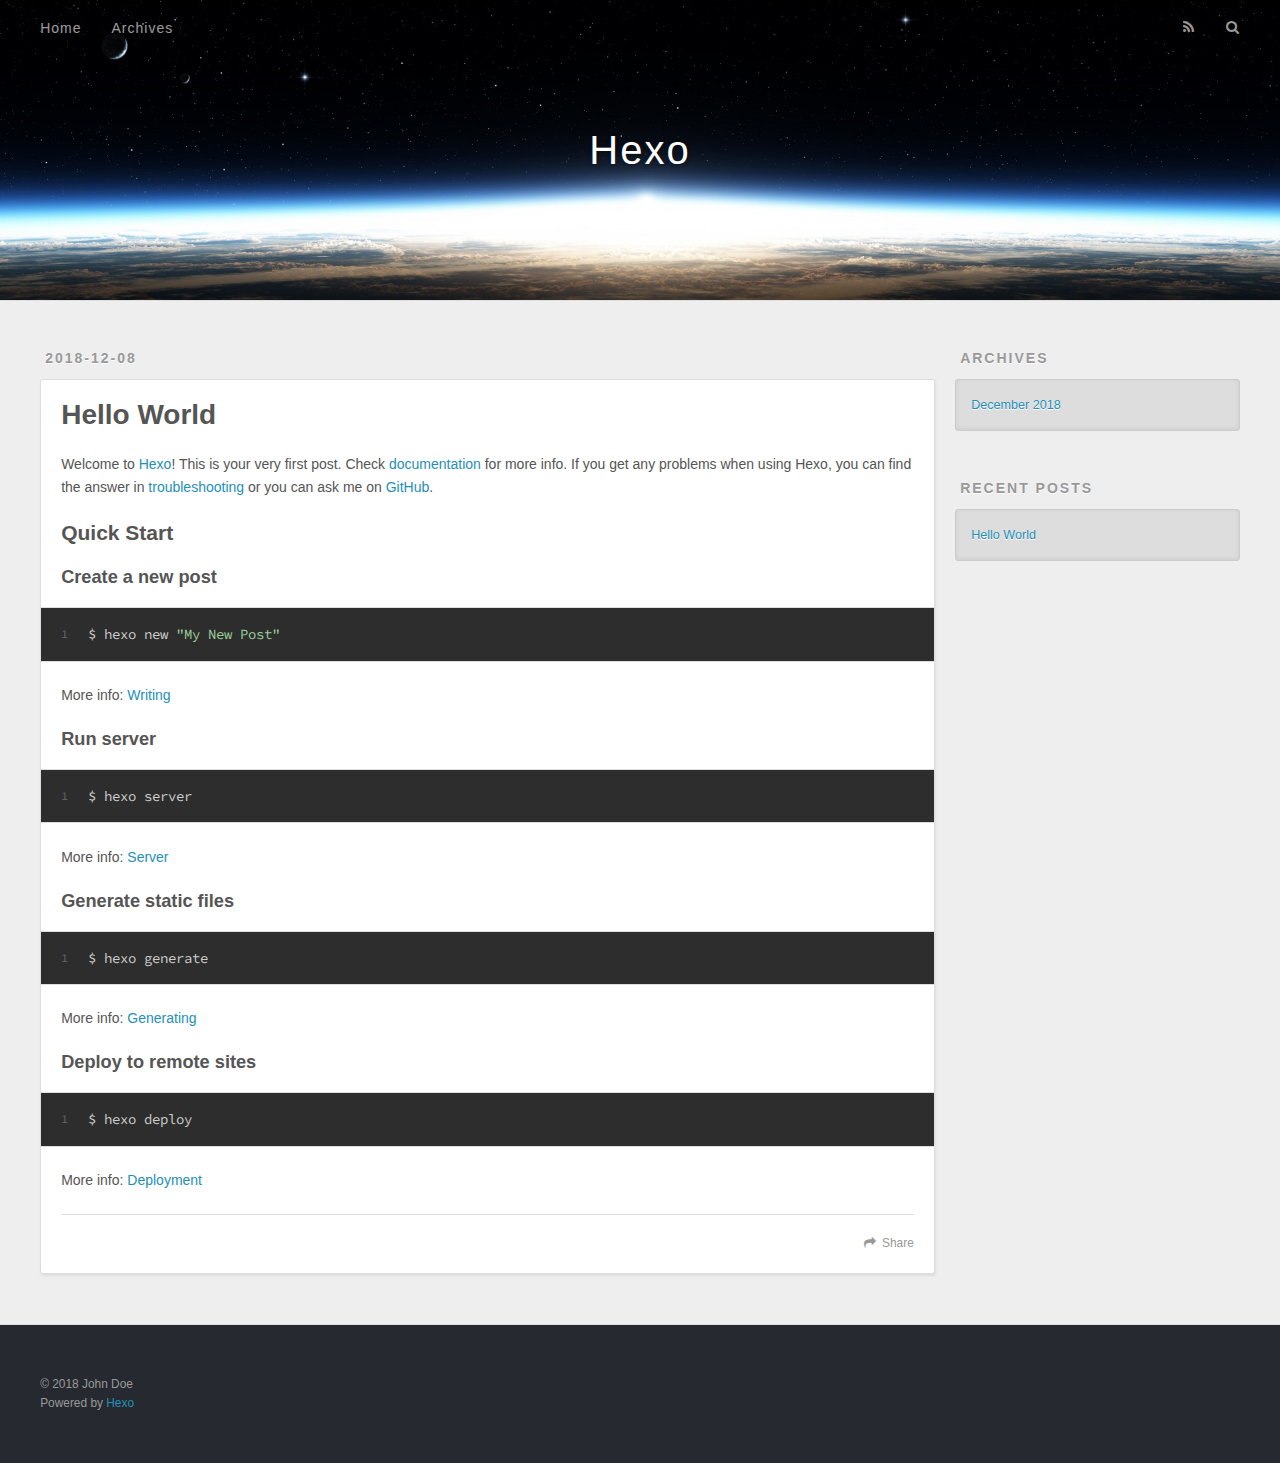
==== commit a9020fa3: "Site updated: 2018-12-08 21:50:01" ====
--- a/index.html
+++ b/index.html
@@ -1,19 +1,19 @@
 <!DOCTYPE html>
 <html>
-<head>
+<head><meta name="generator" content="Hexo 3.8.0">
   <meta charset="utf-8">
+  
+
   
   <title>Hexo</title>
   <meta name="viewport" content="width=device-width, initial-scale=1, maximum-scale=1">
-  <meta name="description">
-<meta property="og:type" content="website">
+  <meta property="og:type" content="website">
 <meta property="og:title" content="Hexo">
 <meta property="og:url" content="http://yoursite.com/index.html">
 <meta property="og:site_name" content="Hexo">
-<meta property="og:description">
+<meta property="og:locale" content="default">
 <meta name="twitter:card" content="summary">
 <meta name="twitter:title" content="Hexo">
-<meta name="twitter:description">
   
     <link rel="alternate" href="/atom.xml" title="Hexo" type="application/atom+xml">
   
@@ -24,10 +24,8 @@
     <link href="//fonts.googleapis.com/css?family=Source+Code+Pro" rel="stylesheet" type="text/css">
   
   <link rel="stylesheet" href="/css/style.css">
-  
-
 </head>
-
+</html>
 <body>
   <div id="container">
     <div id="wrap">
@@ -51,12 +49,12 @@
       </nav>
       <nav id="sub-nav">
         
-          <a id="nav-rss-link" class="nav-icon" href="/atom.xml" title="Flux RSS"></a>
+          <a id="nav-rss-link" class="nav-icon" href="/atom.xml" title="RSS Feed"></a>
         
-        <a id="nav-search-btn" class="nav-icon" title="Rechercher"></a>
+        <a id="nav-search-btn" class="nav-icon" title="Search"></a>
       </nav>
       <div id="search-form-wrap">
-        <form action="//google.com/search" method="get" accept-charset="UTF-8" class="search-form"><input type="search" name="q" results="0" class="search-form-input" placeholder="Search"><button type="submit" class="search-form-submit">&#xF002;</button><input type="hidden" name="sitesearch" value="http://yoursite.com"></form>
+        <form action="//google.com/search" method="get" accept-charset="UTF-8" class="search-form"><input type="search" name="q" class="search-form-input" placeholder="Search"><button type="submit" class="search-form-submit">&#xF002;</button><input type="hidden" name="sitesearch" value="http://yoursite.com"></form>
       </div>
     </div>
   </div>
@@ -64,10 +62,10 @@
       <div class="outer">
         <section id="main">
   
-    <article id="post-hello-world" class="article article-type-post" itemscope itemprop="blogPost">
+    <article id="post-hello-world" class="article article-type-post" itemscope="" itemprop="blogPost">
   <div class="article-meta">
-    <a href="/2016/06/27/hello-world/" class="article-date">
-  <time datetime="2016-06-26T16:19:08.000Z" itemprop="datePublished">2016-06-27</time>
+    <a href="/2018/12/08/hello-world/" class="article-date">
+  <time datetime="2018-12-08T11:13:09.216Z" itemprop="datePublished">2018-12-08</time>
 </a>
     
   </div>
@@ -78,7 +76,7 @@
         
   
     <h1 itemprop="name">
-      <a class="article-title" href="/2016/06/27/hello-world/">Hello World</a>
+      <a class="article-title" href="/2018/12/08/hello-world/">Hello World</a>
     </h1>
   
 
@@ -86,20 +84,20 @@
     
     <div class="article-entry" itemprop="articleBody">
       
-        <p>Welcome to <a href="https://hexo.io/" target="_blank" rel="external">Hexo</a>! This is your very first post. Check <a href="https://hexo.io/docs/" target="_blank" rel="external">documentation</a> for more info. If you get any problems when using Hexo, you can find the answer in <a href="https://hexo.io/docs/troubleshooting.html" target="_blank" rel="external">troubleshooting</a> or you can ask me on <a href="https://github.com/hexojs/hexo/issues" target="_blank" rel="external">GitHub</a>.</p>
+        <p>Welcome to <a href="https://hexo.io/" target="_blank" rel="noopener">Hexo</a>! This is your very first post. Check <a href="https://hexo.io/docs/" target="_blank" rel="noopener">documentation</a> for more info. If you get any problems when using Hexo, you can find the answer in <a href="https://hexo.io/docs/troubleshooting.html" target="_blank" rel="noopener">troubleshooting</a> or you can ask me on <a href="https://github.com/hexojs/hexo/issues" target="_blank" rel="noopener">GitHub</a>.</p>
 <h2 id="Quick-Start"><a href="#Quick-Start" class="headerlink" title="Quick Start"></a>Quick Start</h2><h3 id="Create-a-new-post"><a href="#Create-a-new-post" class="headerlink" title="Create a new post"></a>Create a new post</h3><figure class="highlight bash"><table><tr><td class="gutter"><pre><span class="line">1</span><br></pre></td><td class="code"><pre><span class="line">$ hexo new <span class="string">"My New Post"</span></span><br></pre></td></tr></table></figure>
-<p>More info: <a href="https://hexo.io/docs/writing.html" target="_blank" rel="external">Writing</a></p>
+<p>More info: <a href="https://hexo.io/docs/writing.html" target="_blank" rel="noopener">Writing</a></p>
 <h3 id="Run-server"><a href="#Run-server" class="headerlink" title="Run server"></a>Run server</h3><figure class="highlight bash"><table><tr><td class="gutter"><pre><span class="line">1</span><br></pre></td><td class="code"><pre><span class="line">$ hexo server</span><br></pre></td></tr></table></figure>
-<p>More info: <a href="https://hexo.io/docs/server.html" target="_blank" rel="external">Server</a></p>
+<p>More info: <a href="https://hexo.io/docs/server.html" target="_blank" rel="noopener">Server</a></p>
 <h3 id="Generate-static-files"><a href="#Generate-static-files" class="headerlink" title="Generate static files"></a>Generate static files</h3><figure class="highlight bash"><table><tr><td class="gutter"><pre><span class="line">1</span><br></pre></td><td class="code"><pre><span class="line">$ hexo generate</span><br></pre></td></tr></table></figure>
-<p>More info: <a href="https://hexo.io/docs/generating.html" target="_blank" rel="external">Generating</a></p>
+<p>More info: <a href="https://hexo.io/docs/generating.html" target="_blank" rel="noopener">Generating</a></p>
 <h3 id="Deploy-to-remote-sites"><a href="#Deploy-to-remote-sites" class="headerlink" title="Deploy to remote sites"></a>Deploy to remote sites</h3><figure class="highlight bash"><table><tr><td class="gutter"><pre><span class="line">1</span><br></pre></td><td class="code"><pre><span class="line">$ hexo deploy</span><br></pre></td></tr></table></figure>
-<p>More info: <a href="https://hexo.io/docs/deployment.html" target="_blank" rel="external">Deployment</a></p>
+<p>More info: <a href="https://hexo.io/docs/deployment.html" target="_blank" rel="noopener">Deployment</a></p>
 
       
     </div>
     <footer class="article-footer">
-      <a data-url="http://yoursite.com/2016/06/27/hello-world/" data-id="cipwtnlnq0000amu6n6kjj9qr" class="article-share-link">Partager</a>
+      <a data-url="http://yoursite.com/2018/12/08/hello-world/" data-id="cjpfd96oa0000zrv105fwzi6v" class="article-share-link">Share</a>
       
       
     </footer>
@@ -109,6 +107,7 @@
 
 
   
+
 
 </section>
         
@@ -126,7 +125,7 @@
   <div class="widget-wrap">
     <h3 class="widget-title">Archives</h3>
     <div class="widget">
-      <ul class="archive-list"><li class="archive-list-item"><a class="archive-list-link" href="/archives/2016/06/">June 2016</a></li></ul>
+      <ul class="archive-list"><li class="archive-list-item"><a class="archive-list-link" href="/archives/2018/12/">December 2018</a></li></ul>
     </div>
   </div>
 
@@ -134,12 +133,12 @@
   
     
   <div class="widget-wrap">
-    <h3 class="widget-title">Articles récents</h3>
+    <h3 class="widget-title">Recent Posts</h3>
     <div class="widget">
       <ul>
         
           <li>
-            <a href="/2016/06/27/hello-world/">Hello World</a>
+            <a href="/2018/12/08/hello-world/">Hello World</a>
           </li>
         
       </ul>
@@ -154,8 +153,8 @@
   
   <div class="outer">
     <div id="footer-info" class="inner">
-      &copy; 2016 John Doe<br>
-      Propulsé by <a href="http://hexo.io/" target="_blank">Hexo</a>
+      &copy; 2018 John Doe<br>
+      Powered by <a href="http://hexo.io/" target="_blank">Hexo</a>
     </div>
   </div>
 </footer>
@@ -178,6 +177,8 @@
 
 <script src="/js/script.js"></script>
 
+
+
   </div>
 </body>
 </html>--- a/css/style.css
+++ b/css/style.css
@@ -124,7 +124,7 @@
 }
 body {
   background: #eee;
-  font: 14px "Helvetica Neue", Helvetica, Arial, sans-serif;
+  font: 14px -apple-system, BlinkMacSystemFont, "Segoe UI", "Roboto", "Oxygen", "Ubuntu", "Cantarell", "Fira Sans", "Droid Sans", "Helvetica Neue", sans-serif;
   -webkit-text-size-adjust: 100%;
 }
 .outer {
@@ -207,7 +207,6 @@
   -webkit-box-shadow: 1px 2px 3px #ddd;
   box-shadow: 1px 2px 3px #ddd;
   border: 1px solid #ddd;
-  -webkit-border-radius: 3px;
   border-radius: 3px;
 }
 .article-entry h1,
@@ -474,7 +473,6 @@
   right: 0;
   background: #fff;
   padding: 5px 15px;
-  -webkit-border-radius: 15px;
   border-radius: 15px;
   -webkit-box-shadow: 0 0 10px rgba(0,0,0,0.3);
   box-shadow: 0 0 10px rgba(0,0,0,0.3);
@@ -484,7 +482,7 @@
   background: none;
   color: #555;
   width: 100%;
-  font: 13px "Helvetica Neue", Helvetica, Arial, sans-serif;
+  font: 13px -apple-system, BlinkMacSystemFont, "Segoe UI", "Roboto", "Oxygen", "Ubuntu", "Cantarell", "Fira Sans", "Droid Sans", "Helvetica Neue", sans-serif;
   outline: none;
 }
 .search-form-input::-webkit-search-results-decoration,
@@ -633,7 +631,7 @@
 .article-entry blockquote footer {
   font-size: 14px;
   margin: 1.6em 0;
-  font-family: "Helvetica Neue", Helvetica, Arial, sans-serif;
+  font-family: -apple-system, BlinkMacSystemFont, "Segoe UI", "Roboto", "Oxygen", "Ubuntu", "Cantarell", "Fira Sans", "Droid Sans", "Helvetica Neue", sans-serif;
 }
 .article-entry blockquote footer cite:before {
   content: "—";
@@ -680,7 +678,6 @@
   display: inline-block;
   line-height: 1em;
   padding: 6px 15px;
-  -webkit-border-radius: 15px;
   border-radius: 15px;
   background: #eee;
   color: #999;
@@ -764,7 +761,6 @@
     margin-top: -4px;
     margin-left: -4px;
     content: "";
-    -webkit-border-radius: 50%;
     border-radius: 50%;
     background: #ddd;
     -webkit-box-shadow: 0 1px 2px #fff;
@@ -826,7 +822,6 @@
   background: #fff;
   -webkit-box-shadow: 1px 2px 10px rgba(0,0,0,0.2);
   box-shadow: 1px 2px 10px rgba(0,0,0,0.2);
-  -webkit-border-radius: 3px;
   border-radius: 3px;
   margin-left: -145px;
   overflow: hidden;
@@ -841,12 +836,11 @@
   -webkit-box-sizing: border-box;
   -moz-box-sizing: border-box;
   box-sizing: border-box;
-  font: 14px "Helvetica Neue", Helvetica, Arial, sans-serif;
+  font: 14px -apple-system, BlinkMacSystemFont, "Segoe UI", "Roboto", "Oxygen", "Ubuntu", "Cantarell", "Fira Sans", "Droid Sans", "Helvetica Neue", sans-serif;
   padding: 0 15px;
   color: #555;
   outline: none;
   border: 1px solid #ddd;
-  -webkit-border-radius: 3px 3px 0 0;
   border-radius: 3px 3px 0 0;
   height: 36px;
   line-height: 36px;
@@ -953,7 +947,6 @@
   box-shadow: 1px 2px 3px #ddd;
   padding: 20px;
   border: 1px solid #ddd;
-  -webkit-border-radius: 3px;
   border-radius: 3px;
   margin: 50px 0;
 }
@@ -1033,7 +1026,6 @@
   -webkit-box-shadow: 1px 2px 3px #ddd;
   box-shadow: 1px 2px 3px #ddd;
   border: 1px solid #ddd;
-  -webkit-border-radius: 3px;
   border-radius: 3px;
   text-align: center;
   color: #999;
@@ -1203,7 +1195,7 @@
 .article-entry .gist .gist-file .gist-meta {
   background: #2d2d2d;
   color: #999;
-  font: 0.85em "Helvetica Neue", Helvetica, Arial, sans-serif;
+  font: 0.85em -apple-system, BlinkMacSystemFont, "Segoe UI", "Roboto", "Oxygen", "Ubuntu", "Cantarell", "Fira Sans", "Droid Sans", "Helvetica Neue", sans-serif;
   text-shadow: 0 0;
   padding: 0;
   margin-top: 1em;
@@ -1314,7 +1306,6 @@
   box-shadow: 0 -1px 4px #ccc inset;
   border: 1px solid #ccc;
   padding: 15px;
-  -webkit-border-radius: 3px;
   border-radius: 3px;
 }
 .widget a {
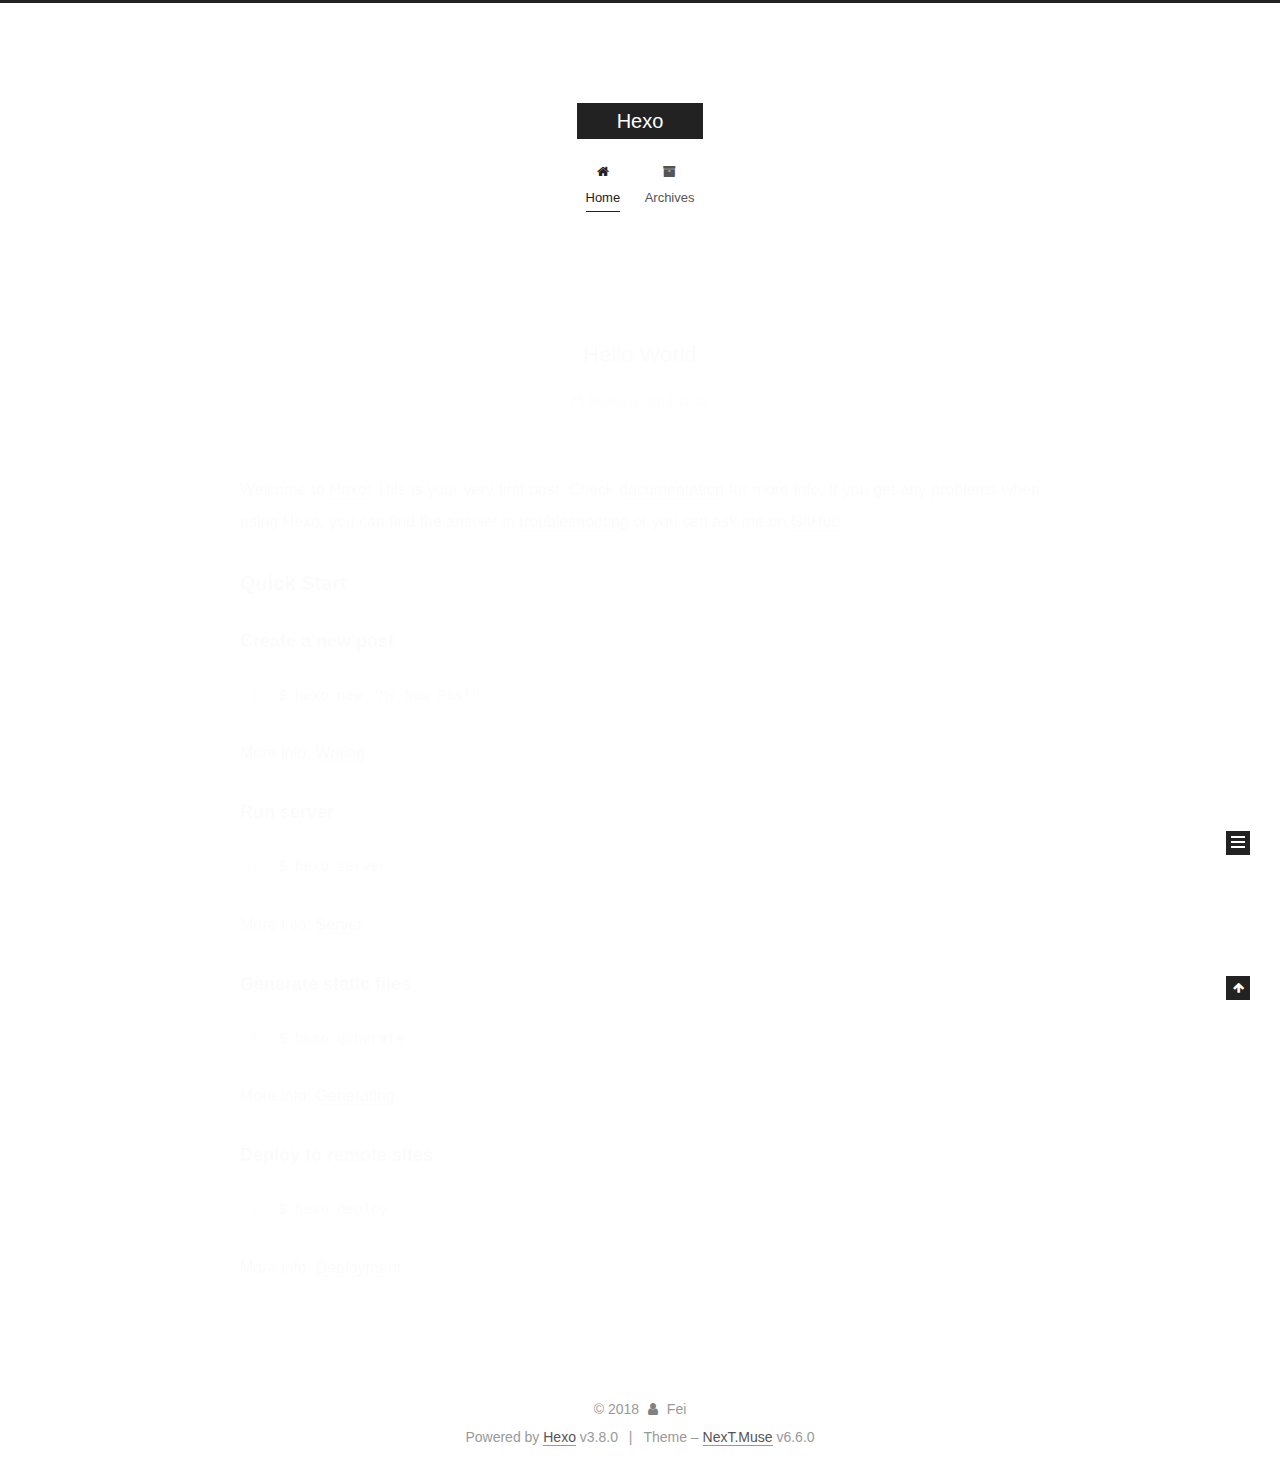
==== commit ae3b434c: "Site updated: 2018-12-08 22:55:04" ====
--- a/index.html
+++ b/index.html
@@ -1,90 +1,386 @@
 <!DOCTYPE html>
-<html>
+
+
+
+
+
+
+
+
+
+
+
+
+  
+
+
+<html class="theme-next muse use-motion" lang="">
 <head><meta name="generator" content="Hexo 3.8.0">
-  <meta charset="utf-8">
-  
-
-  
-  <title>Hexo</title>
-  <meta name="viewport" content="width=device-width, initial-scale=1, maximum-scale=1">
+  <meta charset="UTF-8">
+<meta http-equiv="X-UA-Compatible" content="IE=edge">
+<meta name="viewport" content="width=device-width, initial-scale=1, maximum-scale=2">
+<meta name="theme-color" content="#222">
+
+
+
+
+
+
+
+
+
+
+
+
+<meta http-equiv="Cache-Control" content="no-transform">
+<meta http-equiv="Cache-Control" content="no-siteapp">
+
+
+
+
+
+
+
+
+
+
+
+
+
+
+
+
+
+
+
+
+
+
+<link href="/lib/font-awesome/css/font-awesome.min.css?v=4.6.2" rel="stylesheet" type="text/css">
+
+<link href="/css/main.css?v=6.6.0" rel="stylesheet" type="text/css">
+
+
+  <link rel="apple-touch-icon" sizes="180x180" href="/images/apple-touch-icon-next.png?v=6.6.0">
+
+
+  <link rel="icon" type="image/png" sizes="32x32" href="/images/favicon-32x32-next.png?v=6.6.0">
+
+
+  <link rel="icon" type="image/png" sizes="16x16" href="/images/favicon-16x16-next.png?v=6.6.0">
+
+
+  <link rel="mask-icon" href="/images/logo.svg?v=6.6.0" color="#222">
+
+
+
+
+
+
+
+
+
+<script type="text/javascript" id="hexo.configurations">
+  var NexT = window.NexT || {};
+  var CONFIG = {
+    root: '/',
+    scheme: 'Muse',
+    version: '6.6.0',
+    sidebar: {"position":"left","display":"post","offset":12,"b2t":false,"scrollpercent":false,"onmobile":false},
+    fancybox: false,
+    fastclick: false,
+    lazyload: false,
+    tabs: true,
+    motion: {"enable":true,"async":false,"transition":{"post_block":"fadeIn","post_header":"slideDownIn","post_body":"slideDownIn","coll_header":"slideLeftIn","sidebar":"slideUpIn"}},
+    algolia: {
+      applicationID: '',
+      apiKey: '',
+      indexName: '',
+      hits: {"per_page":10},
+      labels: {"input_placeholder":"Search for Posts","hits_empty":"We didn't find any results for the search: ${query}","hits_stats":"${hits} results found in ${time} ms"}
+    }
+  };
+</script>
+
+
+  
+
+
+
+
   <meta property="og:type" content="website">
 <meta property="og:title" content="Hexo">
-<meta property="og:url" content="http://yoursite.com/index.html">
+<meta property="og:url" content="http://blog.feidaddy.com/index.html">
 <meta property="og:site_name" content="Hexo">
 <meta property="og:locale" content="default">
 <meta name="twitter:card" content="summary">
 <meta name="twitter:title" content="Hexo">
-  
-    <link rel="alternate" href="/atom.xml" title="Hexo" type="application/atom+xml">
-  
-  
-    <link rel="icon" href="/favicon.png">
-  
-  
-    <link href="//fonts.googleapis.com/css?family=Source+Code+Pro" rel="stylesheet" type="text/css">
-  
-  <link rel="stylesheet" href="/css/style.css">
+
+
+
+  <link rel="alternate" href="/atom.xml" title="Hexo" type="application/atom+xml">
+
+
+
+
+  <link rel="canonical" href="http://blog.feidaddy.com/">
+
+
+
+<script type="text/javascript" id="page.configurations">
+  CONFIG.page = {
+    sidebar: "",
+  };
+</script>
+
+  <title>Hexo</title>
+  
+
+
+
+
+
+
+
+
+
+
+
+  <noscript>
+  <style type="text/css">
+    .use-motion .motion-element,
+    .use-motion .brand,
+    .use-motion .menu-item,
+    .sidebar-inner,
+    .use-motion .post-block,
+    .use-motion .pagination,
+    .use-motion .comments,
+    .use-motion .post-header,
+    .use-motion .post-body,
+    .use-motion .collection-title { opacity: initial; }
+
+    .use-motion .logo,
+    .use-motion .site-title,
+    .use-motion .site-subtitle {
+      opacity: initial;
+      top: initial;
+    }
+
+    .use-motion {
+      .logo-line-before i { left: initial; }
+      .logo-line-after i { right: initial; }
+    }
+  </style>
+</noscript>
+
 </head>
-</html>
-<body>
-  <div id="container">
-    <div id="wrap">
-      <header id="header">
-  <div id="banner"></div>
-  <div id="header-outer" class="outer">
-    <div id="header-title" class="inner">
-      <h1 id="logo-wrap">
-        <a href="/" id="logo">Hexo</a>
-      </h1>
-      
+
+<body itemscope="" itemtype="http://schema.org/WebPage" lang="default">
+
+  
+  
+    
+  
+
+  <div class="container sidebar-position-left 
+  page-home">
+    <div class="headband"></div>
+
+    <header id="header" class="header" itemscope="" itemtype="http://schema.org/WPHeader">
+      <div class="header-inner"><div class="site-brand-wrapper">
+  <div class="site-meta ">
+    
+
+    <div class="custom-logo-site-title">
+      <a href="/" class="brand" rel="start">
+        <span class="logo-line-before"><i></i></span>
+        <span class="site-title">Hexo</span>
+        <span class="logo-line-after"><i></i></span>
+      </a>
     </div>
-    <div id="header-inner" class="inner">
-      <nav id="main-nav">
-        <a id="main-nav-toggle" class="nav-icon"></a>
-        
-          <a class="main-nav-link" href="/">Home</a>
-        
-          <a class="main-nav-link" href="/archives">Archives</a>
-        
-      </nav>
-      <nav id="sub-nav">
-        
-          <a id="nav-rss-link" class="nav-icon" href="/atom.xml" title="RSS Feed"></a>
-        
-        <a id="nav-search-btn" class="nav-icon" title="Search"></a>
-      </nav>
-      <div id="search-form-wrap">
-        <form action="//google.com/search" method="get" accept-charset="UTF-8" class="search-form"><input type="search" name="q" class="search-form-input" placeholder="Search"><button type="submit" class="search-form-submit">&#xF002;</button><input type="hidden" name="sitesearch" value="http://yoursite.com"></form>
-      </div>
-    </div>
+    
   </div>
-</header>
-      <div class="outer">
-        <section id="main">
-  
-    <article id="post-hello-world" class="article article-type-post" itemscope="" itemprop="blogPost">
-  <div class="article-meta">
-    <a href="/2018/12/08/hello-world/" class="article-date">
-  <time datetime="2018-12-08T11:13:09.216Z" itemprop="datePublished">2018-12-08</time>
-</a>
-    
+
+  <div class="site-nav-toggle">
+    <button aria-label="Toggle navigation bar">
+      <span class="btn-bar"></span>
+      <span class="btn-bar"></span>
+      <span class="btn-bar"></span>
+    </button>
   </div>
-  <div class="article-inner">
-    
-    
-      <header class="article-header">
-        
-  
-    <h1 itemprop="name">
-      <a class="article-title" href="/2018/12/08/hello-world/">Hello World</a>
-    </h1>
-  
-
+</div>
+
+
+
+<nav class="site-nav">
+  
+    <ul id="menu" class="menu">
+      
+        
+        
+        
+          
+          <li class="menu-item menu-item-home menu-item-active">
+
+    
+    
+    
+      
+    
+
+    
+
+    <a href="/" rel="section"><i class="menu-item-icon fa fa-fw fa-home"></i> <br>Home</a>
+
+  </li>
+        
+        
+        
+          
+          <li class="menu-item menu-item-archives">
+
+    
+    
+    
+      
+    
+
+    
+
+    <a href="/archives/" rel="section"><i class="menu-item-icon fa fa-fw fa-archive"></i> <br>Archives</a>
+
+  </li>
+
+      
+      
+    </ul>
+  
+
+  
+    
+
+  
+
+  
+</nav>
+
+
+
+  
+
+
+
+</div>
+    </header>
+
+    
+
+
+    <main id="main" class="main">
+      <div class="main-inner">
+        <div class="content-wrap">
+          
+          <div id="content" class="content">
+            
+  <section id="posts" class="posts-expand">
+    
+      
+
+  
+
+  
+  
+  
+
+  
+
+  <article class="post post-type-normal" itemscope="" itemtype="http://schema.org/Article">
+  
+  
+  
+  <div class="post-block">
+    <link itemprop="mainEntityOfPage" href="http://blog.feidaddy.com/2018/12/08/hello-world/">
+
+    <span hidden itemprop="author" itemscope="" itemtype="http://schema.org/Person">
+      <meta itemprop="name" content="Fei">
+      <meta itemprop="description" content="">
+      <meta itemprop="image" content="/images/avatar.gif">
+    </span>
+
+    <span hidden itemprop="publisher" itemscope="" itemtype="http://schema.org/Organization">
+      <meta itemprop="name" content="Hexo">
+    </span>
+
+    
+      <header class="post-header">
+
+        
+        
+          <h1 class="post-title" itemprop="name headline">
+                
+                
+                <a href="/2018/12/08/hello-world/" class="post-title-link" itemprop="http://blog.feidaddy.com/index.html">Hello World</a>
+              
+            
+          </h1>
+        
+
+        <div class="post-meta">
+          <span class="post-time">
+
+            
+            
+            
+
+            
+              <span class="post-meta-item-icon">
+                <i class="fa fa-calendar-o"></i>
+              </span>
+              
+                <span class="post-meta-item-text">Posted on</span>
+              
+
+              
+                
+              
+
+              <time title="Created: 2018-12-08 19:13:09" itemprop="dateCreated datePublished" datetime="2018-12-08T19:13:09+08:00">2018-12-08</time>
+            
+
+            
+          </span>
+
+          
+
+          
+            
+          
+
+          
+          
+
+          
+
+          
+
+          
+
+        </div>
       </header>
     
-    <div class="article-entry" itemprop="articleBody">
-      
-        <p>Welcome to <a href="https://hexo.io/" target="_blank" rel="noopener">Hexo</a>! This is your very first post. Check <a href="https://hexo.io/docs/" target="_blank" rel="noopener">documentation</a> for more info. If you get any problems when using Hexo, you can find the answer in <a href="https://hexo.io/docs/troubleshooting.html" target="_blank" rel="noopener">troubleshooting</a> or you can ask me on <a href="https://github.com/hexojs/hexo/issues" target="_blank" rel="noopener">GitHub</a>.</p>
+
+    
+    
+    
+    <div class="post-body" itemprop="articleBody">
+
+      
+      
+
+      
+        
+          
+            <p>Welcome to <a href="https://hexo.io/" target="_blank" rel="noopener">Hexo</a>! This is your very first post. Check <a href="https://hexo.io/docs/" target="_blank" rel="noopener">documentation</a> for more info. If you get any problems when using Hexo, you can find the answer in <a href="https://hexo.io/docs/troubleshooting.html" target="_blank" rel="noopener">troubleshooting</a> or you can ask me on <a href="https://github.com/hexojs/hexo/issues" target="_blank" rel="noopener">GitHub</a>.</p>
 <h2 id="Quick-Start"><a href="#Quick-Start" class="headerlink" title="Quick Start"></a>Quick Start</h2><h3 id="Create-a-new-post"><a href="#Create-a-new-post" class="headerlink" title="Create a new post"></a>Create a new post</h3><figure class="highlight bash"><table><tr><td class="gutter"><pre><span class="line">1</span><br></pre></td><td class="code"><pre><span class="line">$ hexo new <span class="string">"My New Post"</span></span><br></pre></td></tr></table></figure>
 <p>More info: <a href="https://hexo.io/docs/writing.html" target="_blank" rel="noopener">Writing</a></p>
 <h3 id="Run-server"><a href="#Run-server" class="headerlink" title="Run server"></a>Run server</h3><figure class="highlight bash"><table><tr><td class="gutter"><pre><span class="line">1</span><br></pre></td><td class="code"><pre><span class="line">$ hexo server</span><br></pre></td></tr></table></figure>
@@ -94,91 +390,306 @@
 <h3 id="Deploy-to-remote-sites"><a href="#Deploy-to-remote-sites" class="headerlink" title="Deploy to remote sites"></a>Deploy to remote sites</h3><figure class="highlight bash"><table><tr><td class="gutter"><pre><span class="line">1</span><br></pre></td><td class="code"><pre><span class="line">$ hexo deploy</span><br></pre></td></tr></table></figure>
 <p>More info: <a href="https://hexo.io/docs/deployment.html" target="_blank" rel="noopener">Deployment</a></p>
 
+          
+        
       
     </div>
-    <footer class="article-footer">
-      <a data-url="http://yoursite.com/2018/12/08/hello-world/" data-id="cjpfd96oa0000zrv105fwzi6v" class="article-share-link">Share</a>
-      
+
+    
+
+    
+    
+    
+
+    
+
+    
+       
+    
+    
+
+    
+
+    <footer class="post-footer">
+      
+
+      
+
+      
+
+      
+      
+        <div class="post-eof"></div>
       
     </footer>
   </div>
   
-</article>
-
-
-  
-
-
-</section>
-        
-          <aside id="sidebar">
-  
-    
-
-  
-    
-
-  
-    
-  
-    
-  <div class="widget-wrap">
-    <h3 class="widget-title">Archives</h3>
-    <div class="widget">
-      <ul class="archive-list"><li class="archive-list-item"><a class="archive-list-link" href="/archives/2018/12/">December 2018</a></li></ul>
+  
+  
+  </article>
+
+
+    
+  </section>
+
+  
+
+
+          </div>
+          
+
+        </div>
+        
+          
+  
+  <div class="sidebar-toggle">
+    <div class="sidebar-toggle-line-wrap">
+      <span class="sidebar-toggle-line sidebar-toggle-line-first"></span>
+      <span class="sidebar-toggle-line sidebar-toggle-line-middle"></span>
+      <span class="sidebar-toggle-line sidebar-toggle-line-last"></span>
     </div>
   </div>
 
-
-  
-    
-  <div class="widget-wrap">
-    <h3 class="widget-title">Recent Posts</h3>
-    <div class="widget">
-      <ul>
-        
-          <li>
-            <a href="/2018/12/08/hello-world/">Hello World</a>
-          </li>
-        
-      </ul>
+  <aside id="sidebar" class="sidebar">
+    
+    <div class="sidebar-inner">
+
+      
+
+      
+
+      <section class="site-overview-wrap sidebar-panel sidebar-panel-active">
+        <div class="site-overview">
+          <div class="site-author motion-element" itemprop="author" itemscope="" itemtype="http://schema.org/Person">
+            
+              <p class="site-author-name" itemprop="name">Fei</p>
+              <p class="site-description motion-element" itemprop="description"></p>
+          </div>
+
+          
+            <nav class="site-state motion-element">
+              
+                <div class="site-state-item site-state-posts">
+                
+                  <a href="/archives/">
+                
+                    <span class="site-state-item-count">1</span>
+                    <span class="site-state-item-name">posts</span>
+                  </a>
+                </div>
+              
+
+              
+
+              
+            </nav>
+          
+
+          
+            <div class="feed-link motion-element">
+              <a href="/atom.xml" rel="alternate">
+                <i class="fa fa-rss"></i>
+                RSS
+              </a>
+            </div>
+          
+
+          
+
+          
+
+          
+          
+
+          
+            
+          
+          
+
+        </div>
+      </section>
+
+      
+
+      
+
     </div>
+  </aside>
+
+
+        
+      </div>
+    </main>
+
+    <footer id="footer" class="footer">
+      <div class="footer-inner">
+        <div class="copyright">&copy; <span itemprop="copyrightYear">2018</span>
+  <span class="with-love" id="animate">
+    <i class="fa fa-user"></i>
+  </span>
+  <span class="author" itemprop="copyrightHolder">Fei</span>
+
+  
+
+  
+</div>
+
+
+  <div class="powered-by">Powered by <a href="https://hexo.io" class="theme-link" rel="noopener" target="_blank">Hexo</a> v3.8.0</div>
+
+
+
+  <span class="post-meta-divider">|</span>
+
+
+
+  <div class="theme-info">Theme – <a href="https://theme-next.org" class="theme-link" rel="noopener" target="_blank">NexT.Muse</a> v6.6.0</div>
+
+
+
+
+        
+
+
+
+
+
+
+
+
+        
+      </div>
+    </footer>
+
+    
+      <div class="back-to-top">
+        <i class="fa fa-arrow-up"></i>
+        
+      </div>
+    
+
+    
+	
+    
+
+    
   </div>
 
   
-</aside>
-        
-      </div>
-      <footer id="footer">
-  
-  <div class="outer">
-    <div id="footer-info" class="inner">
-      &copy; 2018 John Doe<br>
-      Powered by <a href="http://hexo.io/" target="_blank">Hexo</a>
-    </div>
-  </div>
-</footer>
-    </div>
-    <nav id="mobile-nav">
-  
-    <a href="/" class="mobile-nav-link">Home</a>
-  
-    <a href="/archives" class="mobile-nav-link">Archives</a>
-  
-</nav>
-    
-
-<script src="//ajax.googleapis.com/ajax/libs/jquery/2.0.3/jquery.min.js"></script>
-
-
-  <link rel="stylesheet" href="/fancybox/jquery.fancybox.css">
-  <script src="/fancybox/jquery.fancybox.pack.js"></script>
-
-
-<script src="/js/script.js"></script>
-
-
-
-  </div>
+
+<script type="text/javascript">
+  if (Object.prototype.toString.call(window.Promise) !== '[object Function]') {
+    window.Promise = null;
+  }
+</script>
+
+
+
+
+
+
+
+
+
+
+
+
+
+
+
+
+
+
+
+
+
+
+
+
+
+
+  
+  
+    <script type="text/javascript" src="/lib/jquery/index.js?v=2.1.3"></script>
+  
+
+  
+  
+    <script type="text/javascript" src="/lib/velocity/velocity.min.js?v=1.2.1"></script>
+  
+
+  
+  
+    <script type="text/javascript" src="/lib/velocity/velocity.ui.min.js?v=1.2.1"></script>
+  
+
+
+  
+
+
+  <script type="text/javascript" src="/js/src/utils.js?v=6.6.0"></script>
+
+  <script type="text/javascript" src="/js/src/motion.js?v=6.6.0"></script>
+
+
+
+  
+  
+
+  
+
+  
+
+
+  <script type="text/javascript" src="/js/src/bootstrap.js?v=6.6.0"></script>
+
+
+
+  
+
+
+
+  
+
+
+
+
+
+
+
+
+
+
+  
+
+
+
+
+
+  
+
+  
+
+  
+
+  
+
+  
+
+  
+  
+
+  
+
+  
+
+  
+
+  
+
+  
+
+  
+
 </body>
-</html>+</html>
--- a/css/main.css
+++ b/css/main.css
@@ -0,0 +1,2625 @@
+/* normalize.css v3.0.2 | MIT License | git.io/normalize */
+html {
+  font-family: sans-serif; /* 1 */
+  -ms-text-size-adjust: 100%; /* 2 */
+  -webkit-text-size-adjust: 100%; /* 2 */
+}
+body {
+  margin: 0;
+}
+article,
+aside,
+details,
+figcaption,
+figure,
+footer,
+header,
+hgroup,
+main,
+menu,
+nav,
+section,
+summary {
+  display: block;
+}
+audio,
+canvas,
+progress,
+video {
+  display: inline-block; /* 1 */
+  vertical-align: baseline; /* 2 */
+}
+audio:not([controls]) {
+  display: none;
+  height: 0;
+}
+[hidden],
+template {
+  display: none;
+}
+a {
+  background-color: transparent;
+}
+a:active,
+a:hover {
+  outline: 0;
+}
+abbr[title] {
+  border-bottom: 1px dotted;
+}
+b,
+strong {
+  font-weight: bold;
+}
+dfn {
+  font-style: italic;
+}
+h1 {
+  font-size: 2em;
+  margin: 0.67em 0;
+}
+mark {
+  background: #ff0;
+  color: #000;
+}
+small {
+  font-size: 80%;
+}
+sub,
+sup {
+  font-size: 75%;
+  line-height: 0;
+  position: relative;
+  vertical-align: baseline;
+}
+sup {
+  top: -0.5em;
+}
+sub {
+  bottom: -0.25em;
+}
+img {
+  border: 0;
+}
+svg:not(:root) {
+  overflow: hidden;
+}
+figure {
+  margin: 1em 40px;
+}
+hr {
+  -moz-box-sizing: content-box;
+  box-sizing: content-box;
+  height: 0;
+}
+pre {
+  overflow: auto;
+}
+code,
+kbd,
+pre,
+samp {
+  font-family: monospace, monospace;
+  font-size: 1em;
+}
+button,
+input,
+optgroup,
+select,
+textarea {
+  color: inherit; /* 1 */
+  font: inherit; /* 2 */
+  margin: 0; /* 3 */
+}
+button {
+  overflow: visible;
+}
+button,
+select {
+  text-transform: none;
+}
+button,
+html input[type="button"],
+input[type="reset"],
+input[type="submit"] {
+  -webkit-appearance: button; /* 2 */
+  cursor: pointer; /* 3 */
+}
+button[disabled],
+html input[disabled] {
+  cursor: default;
+}
+button::-moz-focus-inner,
+input::-moz-focus-inner {
+  border: 0;
+  padding: 0;
+}
+input {
+  line-height: normal;
+}
+input[type="checkbox"],
+input[type="radio"] {
+  box-sizing: border-box; /* 1 */
+  padding: 0; /* 2 */
+}
+input[type="number"]::-webkit-inner-spin-button,
+input[type="number"]::-webkit-outer-spin-button {
+  height: auto;
+}
+input[type="search"] {
+  -webkit-appearance: textfield; /* 1 */
+  -moz-box-sizing: content-box;
+  -webkit-box-sizing: content-box; /* 2 */
+  box-sizing: content-box;
+}
+input[type="search"]::-webkit-search-cancel-button,
+input[type="search"]::-webkit-search-decoration {
+  -webkit-appearance: none;
+}
+fieldset {
+  border: 1px solid #c0c0c0;
+  margin: 0 2px;
+  padding: 0.35em 0.625em 0.75em;
+}
+legend {
+  border: 0; /* 1 */
+  padding: 0; /* 2 */
+}
+textarea {
+  overflow: auto;
+}
+optgroup {
+  font-weight: bold;
+}
+table {
+  border-collapse: collapse;
+  border-spacing: 0;
+}
+td,
+th {
+  padding: 0;
+}
+::selection {
+  background: #262a30;
+  color: #fff;
+}
+body {
+  position: relative;
+  font-family: 'Lato', "PingFang SC", "Microsoft YaHei", sans-serif;
+  font-size: 14px;
+  line-height: 2;
+  color: #555;
+  background: #fff;
+}
+@media (max-width: 767px) {
+  body {
+    padding-right: 0 !important;
+  }
+}
+@media (min-width: 768px) and (max-width: 991px) {
+  body {
+    padding-right: 0 !important;
+  }
+}
+@media (min-width: 1200px) {
+  body {
+    font-size: 16px;
+  }
+}
+h1,
+h2,
+h3,
+h4,
+h5,
+h6 {
+  margin: 0;
+  padding: 0;
+  font-weight: bold;
+  line-height: 1.5;
+  font-family: 'Lato', "PingFang SC", "Microsoft YaHei", sans-serif;
+}
+h1,
+h2,
+h3,
+h4,
+h5,
+h6 {
+  margin: 20px 0 15px;
+}
+h1 {
+  font-size: 22px;
+}
+@media (max-width: 767px) {
+  h1 {
+    font-size: 18px;
+  }
+}
+h2 {
+  font-size: 20px;
+}
+@media (max-width: 767px) {
+  h2 {
+    font-size: 16px;
+  }
+}
+h3 {
+  font-size: 18px;
+}
+@media (max-width: 767px) {
+  h3 {
+    font-size: 14px;
+  }
+}
+h4 {
+  font-size: 16px;
+}
+@media (max-width: 767px) {
+  h4 {
+    font-size: 12px;
+  }
+}
+h5 {
+  font-size: 14px;
+}
+@media (max-width: 767px) {
+  h5 {
+    font-size: 10px;
+  }
+}
+h6 {
+  font-size: 12px;
+}
+@media (max-width: 767px) {
+  h6 {
+    font-size: 8px;
+  }
+}
+p {
+  margin: 0 0 20px 0;
+}
+a,
+span.exturl {
+  overflow-wrap: break-word;
+  word-wrap: break-word;
+  background-color: transparent;
+  color: #555;
+  text-decoration: none;
+  outline: none;
+  border-bottom: 1px solid #999;
+  cursor: pointer;
+}
+a:hover,
+span.exturl:hover {
+  color: #222;
+  border-bottom-color: #222;
+}
+blockquote {
+  margin: 0;
+  padding: 0;
+}
+img {
+  display: block;
+  margin: auto;
+  max-width: 100%;
+  height: auto;
+}
+hr {
+  margin: 40px 0;
+  height: 3px;
+  border: none;
+  background-color: #ddd;
+  background-image: repeating-linear-gradient(-45deg, #fff, #fff 4px, transparent 4px, transparent 8px);
+}
+blockquote {
+  padding: 0 15px;
+  color: #666;
+  border-left: 4px solid #ddd;
+}
+blockquote cite::before {
+  content: "-";
+  padding: 0 5px;
+}
+dt {
+  font-weight: 700;
+}
+dd {
+  margin: 0;
+  padding: 0;
+}
+kbd {
+  border: 1px solid #ccc;
+  border-radius: 0.2em;
+  box-shadow: 0.1em 0.1em 0.2em rgba(0,0,0,0.1);
+  background-color: #f9f9f9;
+  font-family: inherit;
+  background-image: -webkit-linear-gradient(top, #eee, #fff, #eee);
+  padding: 0.1em 0.3em;
+  white-space: nowrap;
+}
+.text-left {
+  text-align: left;
+}
+.text-center {
+  text-align: center;
+}
+.text-right {
+  text-align: right;
+}
+.text-justify {
+  text-align: justify;
+}
+.text-nowrap {
+  white-space: nowrap;
+}
+.text-lowercase {
+  text-transform: lowercase;
+}
+.text-uppercase {
+  text-transform: uppercase;
+}
+.text-capitalize {
+  text-transform: capitalize;
+}
+.center-block {
+  display: block;
+  margin-left: auto;
+  margin-right: auto;
+}
+.clearfix:before,
+.clearfix:after {
+  content: " ";
+  display: table;
+}
+.clearfix:after {
+  clear: both;
+}
+.pullquote {
+  width: 45%;
+}
+.pullquote.left {
+  float: left;
+  margin-left: 5px;
+  margin-right: 10px;
+}
+.pullquote.right {
+  float: right;
+  margin-left: 10px;
+  margin-right: 5px;
+}
+.affix.affix.affix {
+  position: fixed;
+}
+.translation {
+  margin-top: -20px;
+  font-size: 14px;
+  color: #999;
+}
+.scrollbar-measure {
+  width: 100px;
+  height: 100px;
+  overflow: scroll;
+  position: absolute;
+  top: -9999px;
+}
+.use-motion .motion-element {
+  opacity: 0;
+}
+table {
+  margin: 20px 0;
+  width: 100%;
+  border-collapse: collapse;
+  border-spacing: 0;
+  border: 1px solid #ddd;
+  font-size: 14px;
+  word-break: break-all;
+}
+table>tbody>tr:nth-of-type(odd) {
+  background-color: #f9f9f9;
+}
+table>tbody>tr:hover {
+  background-color: #f5f5f5;
+}
+caption,
+th,
+td {
+  padding: 8px;
+  text-align: left;
+  vertical-align: middle;
+  font-weight: normal;
+}
+th,
+td {
+  border-bottom: 3px solid #ddd;
+  border-right: 1px solid #eee;
+}
+th {
+  padding-bottom: 10px;
+  font-weight: 700;
+}
+td {
+  border-bottom-width: 1px;
+}
+html,
+body {
+  height: 100%;
+}
+.container {
+  position: relative;
+  min-height: 100%;
+}
+.header-inner {
+  margin: 0 auto;
+  padding: 100px 0 70px;
+  width: 700px;
+}
+@media (min-width: 1200px) {
+  .container .header-inner {
+    width: 800px;
+  }
+}
+@media (min-width: 1600px) {
+  .container .header-inner {
+    width: 900px;
+  }
+}
+.main {
+  padding-bottom: 150px;
+}
+.main-inner {
+  margin: 0 auto;
+  width: 700px;
+}
+@media (min-width: 1200px) {
+  .container .main-inner {
+    width: 800px;
+  }
+}
+@media (min-width: 1600px) {
+  .container .main-inner {
+    width: 900px;
+  }
+}
+.footer {
+  position: absolute;
+  left: 0;
+  bottom: 0;
+  width: 100%;
+  min-height: 50px;
+}
+.footer-inner {
+  box-sizing: border-box;
+  margin: 20px auto;
+  width: 700px;
+}
+@media (min-width: 1200px) {
+  .container .footer-inner {
+    width: 800px;
+  }
+}
+@media (min-width: 1600px) {
+  .container .footer-inner {
+    width: 900px;
+  }
+}
+pre,
+.highlight {
+  overflow: auto;
+  margin: 20px 0;
+  padding: 0;
+  font-size: 14px;
+  color: #4d4d4c;
+  background: #f7f7f7;
+  line-height: 1.6;
+}
+pre,
+code {
+  font-family: consolas, Menlo, "PingFang SC", "Microsoft YaHei", monospace;
+}
+code {
+  overflow-wrap: break-word;
+  word-wrap: break-word;
+  padding: 2px 4px;
+  color: #555;
+  background: #eee;
+  border-radius: 3px;
+  font-size: 14px;
+}
+pre {
+  padding: 10px;
+}
+pre code {
+  padding: 0;
+  color: #4d4d4c;
+  background: none;
+  text-shadow: none;
+}
+.highlight {
+  border-radius: 1px;
+}
+.highlight pre {
+  border: none;
+  margin: 0;
+  padding: 10px 0;
+}
+.highlight table {
+  margin: 0;
+  width: auto;
+  border: none;
+}
+.highlight td {
+  border: none;
+  padding: 0;
+}
+.highlight figcaption {
+  font-size: 1em;
+  color: #4d4d4c;
+  line-height: 1em;
+  margin-bottom: 1em;
+  margin: 0em;
+  padding: 0.5em;
+  background: #eee;
+  border-bottom: 1px solid #e9e9e9;
+}
+.highlight figcaption:before,
+.highlight figcaption:after {
+  content: " ";
+  display: table;
+}
+.highlight figcaption:after {
+  clear: both;
+}
+.highlight figcaption a {
+  float: right;
+  color: #4d4d4c;
+}
+.highlight figcaption a:hover {
+  border-bottom-color: #4d4d4c;
+}
+.highlight .gutter pre {
+  padding-left: 10px;
+  padding-right: 10px;
+  color: #869194;
+  text-align: right;
+  background-color: #eff2f3;
+}
+.highlight .code pre {
+  width: 100%;
+  padding-left: 10px;
+  padding-right: 10px;
+  background-color: #f7f7f7;
+}
+.highlight .line {
+  height: 20px;
+}
+.gutter {
+  -webkit-user-select: none;
+  -moz-user-select: none;
+  -ms-user-select: none;
+  user-select: none;
+}
+.gist table {
+  width: auto;
+}
+.gist table td {
+  border: none;
+}
+pre .deletion {
+  background: #fdd;
+}
+pre .addition {
+  background: #dfd;
+}
+pre .meta {
+  color: #8959a8;
+}
+pre .comment {
+  color: #8e908c;
+}
+pre .variable,
+pre .attribute,
+pre .tag,
+pre .name,
+pre .regexp,
+pre .ruby .constant,
+pre .xml .tag .title,
+pre .xml .pi,
+pre .xml .doctype,
+pre .html .doctype,
+pre .css .id,
+pre .css .class,
+pre .css .pseudo {
+  color: #c82829;
+}
+pre .number,
+pre .preprocessor,
+pre .built_in,
+pre .builtin-name,
+pre .literal,
+pre .params,
+pre .constant,
+pre .command {
+  color: #f5871f;
+}
+pre .ruby .class .title,
+pre .css .rules .attribute,
+pre .string,
+pre .symbol,
+pre .value,
+pre .inheritance,
+pre .header,
+pre .ruby .symbol,
+pre .xml .cdata,
+pre .special,
+pre .formula {
+  color: #718c00;
+}
+pre .title,
+pre .css .hexcolor {
+  color: #3e999f;
+}
+pre .function,
+pre .python .decorator,
+pre .python .title,
+pre .ruby .function .title,
+pre .ruby .title .keyword,
+pre .perl .sub,
+pre .javascript .title,
+pre .coffeescript .title {
+  color: #4271ae;
+}
+pre .keyword,
+pre .javascript .function {
+  color: #8959a8;
+}
+.posts-expand .post-body img.full-image {
+  border: none;
+}
+.blockquote-center,
+.page-home .post-type-quote blockquote,
+.page-post-detail .post-type-quote blockquote {
+  position: relative;
+  margin: 40px 0;
+  padding: 0;
+  border-left: none;
+  text-align: center;
+}
+.blockquote-center::before,
+.page-home .post-type-quote blockquote::before,
+.page-post-detail .post-type-quote blockquote::before,
+.blockquote-center::after,
+.page-home .post-type-quote blockquote::after,
+.page-post-detail .post-type-quote blockquote::after {
+  position: absolute;
+  content: ' ';
+  display: block;
+  width: 100%;
+  height: 24px;
+  opacity: 0.2;
+  background-repeat: no-repeat;
+  background-position: 0 -6px;
+  background-size: 22px 22px;
+}
+.blockquote-center::before,
+.page-home .post-type-quote blockquote::before,
+.page-post-detail .post-type-quote blockquote::before {
+  top: -20px;
+  background-image: url("../images/quote-l.svg");
+  border-top: 1px solid #ccc;
+}
+.blockquote-center::after,
+.page-home .post-type-quote blockquote::after,
+.page-post-detail .post-type-quote blockquote::after {
+  bottom: -20px;
+  background-image: url("../images/quote-r.svg");
+  border-bottom: 1px solid #ccc;
+  background-position: 100% 8px;
+}
+.blockquote-center p,
+.page-home .post-type-quote blockquote p,
+.page-post-detail .post-type-quote blockquote p,
+.blockquote-center div,
+.page-home .post-type-quote blockquote div,
+.page-post-detail .post-type-quote blockquote div {
+  text-align: center;
+}
+.post .post-body .group-picture img {
+  box-sizing: border-box;
+  padding: 0 3px;
+  border: none;
+}
+.post .group-picture-row {
+  overflow: hidden;
+  margin-top: 6px;
+}
+.post .group-picture-row:first-child {
+  margin-top: 0;
+}
+.post .group-picture-column {
+  float: left;
+}
+.page-post-detail .post-body .group-picture-column {
+  float: none;
+  margin-top: 10px;
+  width: auto !important;
+}
+.page-post-detail .post-body .group-picture-column img {
+  margin: 0 auto;
+}
+.page-archive .group-picture-container {
+  overflow: hidden;
+}
+.page-archive .group-picture-row {
+  float: left;
+}
+.page-archive .group-picture-row:first-child {
+  margin-top: 6px;
+}
+.page-archive .group-picture-column {
+  max-width: 150px;
+  max-height: 150px;
+}
+.post-body .note {
+  position: relative;
+  padding: 15px;
+  margin-bottom: 20px;
+  border: 1px solid #eee;
+  border-left-width: 5px;
+  border-radius: 3px;
+}
+.post-body .note h2,
+.post-body .note h3,
+.post-body .note h4,
+.post-body .note h5,
+.post-body .note h6 {
+  margin-top: 0;
+  margin-bottom: 0;
+  border-bottom: initial;
+  padding-top: 0 !important;
+}
+.post-body .note p:first-child,
+.post-body .note ul:first-child,
+.post-body .note ol:first-child,
+.post-body .note table:first-child,
+.post-body .note pre:first-child,
+.post-body .note blockquote:first-child {
+  margin-top: 0;
+}
+.post-body .note p:last-child,
+.post-body .note ul:last-child,
+.post-body .note ol:last-child,
+.post-body .note table:last-child,
+.post-body .note pre:last-child,
+.post-body .note blockquote:last-child {
+  margin-bottom: 0;
+}
+.post-body .note.default {
+  border-left-color: #777;
+}
+.post-body .note.default h2,
+.post-body .note.default h3,
+.post-body .note.default h4,
+.post-body .note.default h5,
+.post-body .note.default h6 {
+  color: #777;
+}
+.post-body .note.primary {
+  border-left-color: #6f42c1;
+}
+.post-body .note.primary h2,
+.post-body .note.primary h3,
+.post-body .note.primary h4,
+.post-body .note.primary h5,
+.post-body .note.primary h6 {
+  color: #6f42c1;
+}
+.post-body .note.info {
+  border-left-color: #428bca;
+}
+.post-body .note.info h2,
+.post-body .note.info h3,
+.post-body .note.info h4,
+.post-body .note.info h5,
+.post-body .note.info h6 {
+  color: #428bca;
+}
+.post-body .note.success {
+  border-left-color: #5cb85c;
+}
+.post-body .note.success h2,
+.post-body .note.success h3,
+.post-body .note.success h4,
+.post-body .note.success h5,
+.post-body .note.success h6 {
+  color: #5cb85c;
+}
+.post-body .note.warning {
+  border-left-color: #f0ad4e;
+}
+.post-body .note.warning h2,
+.post-body .note.warning h3,
+.post-body .note.warning h4,
+.post-body .note.warning h5,
+.post-body .note.warning h6 {
+  color: #f0ad4e;
+}
+.post-body .note.danger {
+  border-left-color: #d9534f;
+}
+.post-body .note.danger h2,
+.post-body .note.danger h3,
+.post-body .note.danger h4,
+.post-body .note.danger h5,
+.post-body .note.danger h6 {
+  color: #d9534f;
+}
+.post-body .label {
+  display: inline;
+  padding: 0 2px;
+  white-space: nowrap;
+}
+.post-body .label.default {
+  background-color: #f0f0f0;
+}
+.post-body .label.primary {
+  background-color: #efe6f7;
+}
+.post-body .label.info {
+  background-color: #e5f2f8;
+}
+.post-body .label.success {
+  background-color: #e7f4e9;
+}
+.post-body .label.warning {
+  background-color: #fcf6e1;
+}
+.post-body .label.danger {
+  background-color: #fae8eb;
+}
+.post-body .tabs {
+  position: relative;
+  display: block;
+  margin-bottom: 20px;
+  padding-top: 10px;
+}
+.post-body .tabs ul.nav-tabs {
+  margin: 0;
+  padding: 0;
+  display: flex;
+  margin-bottom: -1px;
+}
+@media (max-width: 413px) {
+  .post-body .tabs ul.nav-tabs {
+    display: block;
+    margin-bottom: 5px;
+  }
+}
+.post-body .tabs ul.nav-tabs li.tab {
+  list-style-type: none !important;
+  margin: 0 0.25em 0 0;
+  border-top: 3px solid transparent;
+  border-left: 1px solid transparent;
+  border-right: 1px solid transparent;
+}
+@media (max-width: 413px) {
+  .post-body .tabs ul.nav-tabs li.tab {
+    margin: initial;
+    border-top: 1px solid transparent;
+    border-left: 3px solid transparent;
+    border-right: 1px solid transparent;
+    border-bottom: 1px solid transparent;
+  }
+}
+.post-body .tabs ul.nav-tabs li.tab a {
+  outline: 0;
+  border-bottom: initial;
+  display: block;
+  line-height: 1.8em;
+  padding: 0.25em 0.75em;
+  transition-duration: 0.2s;
+  transition-timing-function: ease-out;
+  transition-delay: 0s;
+}
+.post-body .tabs ul.nav-tabs li.tab a i {
+  width: 1.285714285714286em;
+}
+.post-body .tabs ul.nav-tabs li.tab.active {
+  border-top: 3px solid #fc6423;
+  border-left: 1px solid #ddd;
+  border-right: 1px solid #ddd;
+  background-color: #fff;
+}
+@media (max-width: 413px) {
+  .post-body .tabs ul.nav-tabs li.tab.active {
+    border-top: 1px solid #ddd;
+    border-left: 3px solid #fc6423;
+    border-right: 1px solid #ddd;
+    border-bottom: 1px solid #ddd;
+  }
+}
+.post-body .tabs ul.nav-tabs li.tab.active a {
+  cursor: default;
+  color: #555;
+}
+.post-body .tabs .tab-content {
+  background-color: #fff;
+}
+.post-body .tabs .tab-content .tab-pane {
+  border: 1px solid #ddd;
+  padding: 20px 20px 0 20px;
+}
+.post-body .tabs .tab-content .tab-pane:not(.active) {
+  display: none !important;
+}
+.post-body .tabs .tab-content .tab-pane.active {
+  display: block !important;
+}
+.btn {
+  display: inline-block;
+  padding: 0 20px;
+  font-size: 14px;
+  color: #fff;
+  background: #222;
+  border: 2px solid #222;
+  text-decoration: none;
+  border-radius: 0;
+  transition-property: background-color;
+  transition-duration: 0.2s;
+  transition-timing-function: ease-in-out;
+  transition-delay: 0s;
+  line-height: 2;
+}
+.btn:hover {
+  border-color: #222;
+  color: #222;
+  background: #fff;
+}
+.btn +.btn {
+  margin: 0 0 8px 8px;
+}
+.btn .fa-fw {
+  width: 1.285714285714286em;
+  text-align: left;
+}
+.btn-bar {
+  display: block;
+  width: 22px;
+  height: 2px;
+  background: #555;
+  border-radius: 1px;
+}
+.btn-bar+.btn-bar {
+  margin-top: 4px;
+}
+.pagination {
+  margin: 120px 0 40px;
+  text-align: center;
+  border-top: 1px solid #eee;
+}
+.page-number-basic,
+.pagination .prev,
+.pagination .next,
+.pagination .page-number,
+.pagination .space {
+  display: inline-block;
+  position: relative;
+  top: -1px;
+  margin: 0 10px;
+  padding: 0 11px;
+}
+@media (max-width: 767px) {
+  .page-number-basic,
+  .pagination .prev,
+  .pagination .next,
+  .pagination .page-number,
+  .pagination .space {
+    margin: 0 5px;
+  }
+}
+.pagination .prev,
+.pagination .next,
+.pagination .page-number {
+  border-bottom: 0;
+  border-top: 1px solid #eee;
+  transition-property: border-color;
+  transition-duration: 0.2s;
+  transition-timing-function: ease-in-out;
+  transition-delay: 0s;
+}
+.pagination .prev:hover,
+.pagination .next:hover,
+.pagination .page-number:hover {
+  border-top-color: #222;
+}
+.pagination .space {
+  padding: 0;
+  margin: 0;
+}
+.pagination .prev {
+  margin-left: 0;
+}
+.pagination .next {
+  margin-right: 0;
+}
+.pagination .page-number.current {
+  color: #fff;
+  background: #ccc;
+  border-top-color: #ccc;
+}
+@media (max-width: 767px) {
+  .pagination {
+    border-top: none;
+  }
+  .pagination .prev,
+  .pagination .next,
+  .pagination .page-number {
+    margin-bottom: 10px;
+    border-top: 0;
+    border-bottom: 1px solid #eee;
+    padding: 0 10px;
+  }
+  .pagination .prev:hover,
+  .pagination .next:hover,
+  .pagination .page-number:hover {
+    border-bottom-color: #222;
+  }
+}
+.comments {
+  margin: 60px 20px 0;
+}
+.tag-cloud {
+  text-align: center;
+}
+.tag-cloud a {
+  display: inline-block;
+  margin: 10px;
+}
+.back-to-top {
+  box-sizing: border-box;
+  position: fixed;
+  bottom: -100px;
+  right: 30px;
+  z-index: 1050;
+  padding: 0 6px;
+  width: 24px;
+  background: #222;
+  font-size: 12px;
+  opacity: 1;
+  color: #fff;
+  cursor: pointer;
+  text-align: center;
+  -webkit-transform: translateZ(0);
+  transition-property: bottom;
+  transition-duration: 0.2s;
+  transition-timing-function: ease-in-out;
+  transition-delay: 0s;
+}
+@media (min-width: 768px) and (max-width: 991px) {
+  .back-to-top {
+    display: none !important;
+  }
+}
+@media (max-width: 767px) {
+  .back-to-top {
+    display: none !important;
+  }
+}
+.back-to-top.back-to-top-on {
+  bottom: 19px;
+}
+.header {
+  background: transparent;
+}
+.header-inner {
+  position: relative;
+}
+.headband {
+  height: 3px;
+  background: #222;
+}
+.site-meta {
+  margin: 0;
+  text-align: center;
+}
+@media (max-width: 767px) {
+  .site-meta {
+    text-align: center;
+  }
+}
+.brand {
+  position: relative;
+  display: inline-block;
+  padding: 0 40px;
+  color: #fff;
+  background: #222;
+  border-bottom: none;
+}
+.brand:hover {
+  color: #fff;
+}
+.logo {
+  display: inline-block;
+  margin-right: 5px;
+  line-height: 36px;
+  vertical-align: top;
+}
+.site-title {
+  display: inline-block;
+  vertical-align: top;
+  line-height: 36px;
+  font-size: 20px;
+  font-weight: normal;
+  font-family: 'Lato', "PingFang SC", "Microsoft YaHei", sans-serif;
+}
+.site-subtitle {
+  margin-top: 10px;
+  font-size: 13px;
+  color: #999;
+}
+.use-motion .brand {
+  opacity: 0;
+}
+.use-motion .logo,
+.use-motion .site-title,
+.use-motion .site-subtitle {
+  opacity: 0;
+  position: relative;
+  top: -10px;
+}
+.site-nav-toggle {
+  display: none;
+  position: absolute;
+  top: 10px;
+  left: 10px;
+}
+@media (max-width: 767px) {
+  .site-nav-toggle {
+    display: block;
+  }
+}
+.site-nav-toggle button {
+  margin-top: 2px;
+  padding: 9px 10px;
+  background: transparent;
+  border: none;
+}
+@media (max-width: 767px) {
+  .site-nav {
+    display: none;
+    margin: 0 -10px;
+    padding: 0 10px;
+    clear: both;
+    border-top: 1px solid #ddd;
+  }
+}
+@media (min-width: 768px) and (max-width: 991px) {
+  .site-nav {
+    display: block !important;
+  }
+}
+@media (min-width: 992px) {
+  .site-nav {
+    display: block !important;
+  }
+}
+.menu {
+  margin-top: 20px;
+  padding-left: 0;
+  text-align: center;
+}
+.menu .menu-item {
+  display: inline-block;
+  margin: 0 10px;
+  list-style: none;
+}
+@media screen and (max-width: 767px) {
+  .menu .menu-item {
+    margin-top: 10px;
+  }
+}
+.menu .menu-item a,
+.menu .menu-item span.exturl {
+  display: block;
+  font-size: 13px;
+  line-height: inherit;
+  border-bottom: 1px solid transparent;
+  transition-property: border-color;
+  transition-duration: 0.2s;
+  transition-timing-function: ease-in-out;
+  transition-delay: 0s;
+}
+.menu .menu-item a:hover,
+.menu .menu-item span.exturl:hover {
+  border-bottom-color: #222;
+}
+.menu .menu-item .fa {
+  margin-right: 5px;
+}
+.use-motion .menu-item {
+  opacity: 0;
+}
+.post-body {
+  overflow-wrap: break-word;
+  word-wrap: break-word;
+  font-family: 'Lato', "PingFang SC", "Microsoft YaHei", sans-serif;
+}
+.post-body .exturl .fa {
+  font-size: 14px;
+  margin-left: 4px;
+}
+.post-body .fancybox img {
+  display: block !important;
+  margin: 0 auto;
+  cursor: pointer;
+  cursor: zoom-in;
+  cursor: -webkit-zoom-in;
+}
+.post-body .image-caption,
+.post-body .figure .caption {
+  margin: -20px auto 15px;
+  text-align: center;
+  font-size: 14px;
+  color: #999;
+  font-weight: bold;
+  line-height: 1;
+}
+.post-sticky-flag {
+  display: inline-block;
+  font-size: 16px;
+  -ms-transform: rotate(30deg);
+  -webkit-transform: rotate(30deg);
+  -moz-transform: rotate(30deg);
+  -ms-transform: rotate(30deg);
+  -o-transform: rotate(30deg);
+  transform: rotate(30deg);
+}
+.use-motion .post-block,
+.use-motion .pagination,
+.use-motion .comments {
+  opacity: 0;
+}
+.use-motion .post-header {
+  opacity: 0;
+}
+.use-motion .post-body {
+  opacity: 0;
+}
+.use-motion .collection-title {
+  opacity: 0;
+}
+.posts-expand {
+  padding-top: 40px;
+}
+@media (max-width: 767px) {
+  .posts-expand {
+    margin: 0 20px;
+  }
+  .post-body pre .gutter pre {
+    padding-right: 10px;
+  }
+  .post-body .highlight {
+    margin-left: 0px;
+    margin-right: 0px;
+    padding: 0;
+  }
+  .post-body .highlight .gutter pre {
+    padding-right: 10px;
+  }
+}
+@media (min-width: 992px) {
+  .posts-expand .post-body {
+    text-align: justify;
+  }
+}
+.posts-expand .post-body h2,
+.posts-expand .post-body h3,
+.posts-expand .post-body h4,
+.posts-expand .post-body h5,
+.posts-expand .post-body h6 {
+  padding-top: 10px;
+}
+.posts-expand .post-body h2 .header-anchor,
+.posts-expand .post-body h3 .header-anchor,
+.posts-expand .post-body h4 .header-anchor,
+.posts-expand .post-body h5 .header-anchor,
+.posts-expand .post-body h6 .header-anchor {
+  float: right;
+  margin-left: 10px;
+  color: #ccc;
+  border-bottom-style: none;
+  visibility: hidden;
+}
+.posts-expand .post-body h2 .header-anchor:hover,
+.posts-expand .post-body h3 .header-anchor:hover,
+.posts-expand .post-body h4 .header-anchor:hover,
+.posts-expand .post-body h5 .header-anchor:hover,
+.posts-expand .post-body h6 .header-anchor:hover {
+  color: inherit;
+}
+.posts-expand .post-body h2:hover .header-anchor,
+.posts-expand .post-body h3:hover .header-anchor,
+.posts-expand .post-body h4:hover .header-anchor,
+.posts-expand .post-body h5:hover .header-anchor,
+.posts-expand .post-body h6:hover .header-anchor {
+  visibility: visible;
+}
+.posts-expand .post-body ul li {
+  list-style: circle;
+}
+.posts-expand .post-body img {
+  box-sizing: border-box;
+  margin: auto;
+  padding: 3px;
+  border: 1px solid #ddd;
+}
+.posts-expand .post-body .fancybox img {
+  margin: 0 auto 25px;
+}
+.posts-expand .post-body img {
+  margin: 0 auto 25px;
+}
+@media (max-width: 767px) {
+  .posts-collapse {
+    margin: 0 20px;
+  }
+  .posts-collapse .post-title,
+  .posts-collapse .post-meta {
+    display: block;
+    width: auto;
+    text-align: left;
+  }
+}
+.posts-collapse {
+  position: relative;
+  z-index: 1010;
+  margin-left: 55px;
+}
+.posts-collapse::after {
+  content: " ";
+  position: absolute;
+  top: 20px;
+  left: 0;
+  margin-left: -2px;
+  width: 4px;
+  height: 100%;
+  background: #f5f5f5;
+  z-index: -1;
+}
+@media (max-width: 767px) {
+  .posts-collapse {
+    margin: 0 20px;
+  }
+}
+.posts-collapse .collection-title {
+  position: relative;
+  margin: 60px 0;
+}
+.posts-collapse .collection-title h1,
+.posts-collapse .collection-title h2 {
+  margin-left: 20px;
+}
+.posts-collapse .collection-title small {
+  color: #bbb;
+  margin-left: 5px;
+}
+.posts-collapse .collection-title::before {
+  content: " ";
+  position: absolute;
+  left: 0;
+  top: 50%;
+  margin-left: -4px;
+  margin-top: -4px;
+  width: 8px;
+  height: 8px;
+  background: #bbb;
+  border-radius: 50%;
+}
+.posts-collapse .post {
+  margin: 30px 0;
+}
+.posts-collapse .post-header {
+  position: relative;
+  transition-duration: 0.2s;
+  transition-timing-function: ease-in-out;
+  transition-delay: 0s;
+  transition-property: border;
+  border-bottom: 1px dashed #ccc;
+}
+.posts-collapse .post-header::before {
+  content: " ";
+  position: absolute;
+  left: 0;
+  top: 12px;
+  width: 6px;
+  height: 6px;
+  margin-left: -4px;
+  background: #bbb;
+  border-radius: 50%;
+  border: 1px solid #fff;
+  transition-duration: 0.2s;
+  transition-timing-function: ease-in-out;
+  transition-delay: 0s;
+  transition-property: background;
+}
+.posts-collapse .post-header:hover {
+  border-bottom-color: #666;
+}
+.posts-collapse .post-header:hover::before {
+  background: #222;
+}
+.posts-collapse .post-meta {
+  position: absolute;
+  font-size: 12px;
+  left: 20px;
+  top: 5px;
+}
+.posts-collapse .post-comments-count {
+  display: none;
+}
+.posts-collapse .post-title {
+  margin-left: 60px;
+  font-size: 16px;
+  font-weight: normal;
+  line-height: inherit;
+}
+.posts-collapse .post-title::after {
+  margin-left: 3px;
+  opacity: 0.6;
+}
+.posts-collapse .post-title a,
+.posts-collapse .post-title span.exturl {
+  color: #666;
+  border-bottom: none;
+}
+.page-home .post-type-quote .post-header,
+.page-post-detail .post-type-quote .post-header,
+.page-home .post-type-quote .post-tags,
+.page-post-detail .post-type-quote .post-tags {
+  display: none;
+}
+.posts-expand .post-title {
+  overflow-wrap: break-word;
+  word-wrap: break-word;
+  text-align: center;
+  font-weight: 400;
+}
+.posts-expand .post-title-link {
+  display: inline-block;
+  position: relative;
+  color: #555;
+  border-bottom: none;
+  line-height: 1.2;
+  vertical-align: top;
+}
+.posts-expand .post-title-link::before {
+  content: "";
+  position: absolute;
+  width: 100%;
+  height: 2px;
+  bottom: 0;
+  left: 0;
+  background-color: #000;
+  visibility: hidden;
+  -webkit-transform: scaleX(0);
+  -moz-transform: scaleX(0);
+  -ms-transform: scaleX(0);
+  -o-transform: scaleX(0);
+  transform: scaleX(0);
+  transition-duration: 0.2s;
+  transition-timing-function: ease-in-out;
+  transition-delay: 0s;
+}
+.posts-expand .post-title-link:hover::before {
+  visibility: visible;
+  -webkit-transform: scaleX(1);
+  -moz-transform: scaleX(1);
+  -ms-transform: scaleX(1);
+  -o-transform: scaleX(1);
+  transform: scaleX(1);
+}
+.posts-expand .post-title-link .fa {
+  font-size: 20px;
+  margin-left: 5px;
+}
+.posts-expand .post-meta {
+  margin: 3px 0 60px 0;
+  color: #999;
+  font-family: 'Lato', "PingFang SC", "Microsoft YaHei", sans-serif;
+  font-size: 12px;
+  text-align: center;
+}
+.posts-expand .post-meta .post-category-list {
+  display: inline-block;
+  margin: 0;
+  padding: 3px;
+}
+.posts-expand .post-meta .post-category-list-link {
+  color: #999;
+}
+.posts-expand .post-meta .post-description {
+  font-size: 14px;
+  margin-top: 2px;
+}
+.posts-expand .post-meta time {
+  border-bottom: 1px dashed #999;
+  cursor: help;
+}
+.post-meta-divider {
+  margin: 0 0.5em;
+}
+.post-meta-item-icon {
+  margin-right: 3px;
+}
+@media (min-width: 768px) and (max-width: 991px) {
+  .post-meta-item-icon {
+    display: inline-block;
+  }
+}
+@media (max-width: 767px) {
+  .post-meta-item-icon {
+    display: inline-block;
+  }
+}
+@media (min-width: 768px) and (max-width: 991px) {
+  .post-meta-item-text {
+    display: none;
+  }
+}
+@media (max-width: 767px) {
+  .post-meta-item-text {
+    display: none;
+  }
+}
+.post-button {
+  margin-top: 40px;
+}
+.posts-expand .post-tags {
+  margin-top: 40px;
+  text-align: center;
+}
+.posts-expand .post-tags a {
+  display: inline-block;
+  margin-right: 10px;
+  font-size: 13px;
+}
+.post-nav {
+  display: table;
+  margin-top: 15px;
+  width: 100%;
+  border-top: 1px solid #eee;
+}
+.post-nav-divider {
+  display: table-cell;
+  width: 10%;
+}
+.post-nav-item {
+  display: table-cell;
+  padding: 10px 0 0 0;
+  width: 45%;
+  vertical-align: top;
+}
+.post-nav-item a {
+  position: relative;
+  display: block;
+  line-height: 25px;
+  font-size: 14px;
+  color: #555;
+  border-bottom: none;
+}
+.post-nav-item a:hover {
+  color: #222;
+  border-bottom: none;
+}
+.post-nav-item a:active {
+  top: 2px;
+}
+.post-nav-item .fa {
+  position: absolute;
+  top: 8px;
+  left: 0;
+  font-size: 12px;
+}
+.post-nav-next a {
+  padding-left: 15px;
+}
+.post-nav-prev {
+  text-align: right;
+}
+.post-nav-prev a {
+  padding-right: 15px;
+}
+.post-nav-prev .fa {
+  right: 0;
+  left: auto;
+}
+.posts-expand .post-eof {
+  display: block;
+  margin: 80px auto 60px;
+  width: 8%;
+  height: 1px;
+  background: #ccc;
+  text-align: center;
+}
+.post:last-child .post-eof.post-eof.post-eof {
+  display: none;
+}
+.post-gallery {
+  display: table;
+  table-layout: fixed;
+  width: 100%;
+  border-collapse: separate;
+}
+.post-gallery-row {
+  display: table-row;
+}
+.post-gallery .post-gallery-img {
+  display: table-cell;
+  text-align: center;
+  vertical-align: middle;
+  border: none;
+}
+.post-gallery .post-gallery-img img {
+  max-width: 100%;
+  max-height: 100%;
+  border: none;
+}
+.fancybox-close,
+.fancybox-close:hover {
+  border: none;
+}
+.rtl.post-body p,
+.rtl.post-body a,
+.rtl.post-body h1,
+.rtl.post-body h2,
+.rtl.post-body h3,
+.rtl.post-body h4,
+.rtl.post-body h5,
+.rtl.post-body h6,
+.rtl.post-body li,
+.rtl.post-body ul,
+.rtl.post-body ol {
+  direction: rtl;
+  font-family: UKIJ Ekran;
+}
+.rtl.post-title {
+  font-family: UKIJ Ekran;
+}
+.sidebar {
+  position: fixed;
+  right: 0;
+  top: 0;
+  bottom: 0;
+  width: 0;
+  z-index: 1040;
+  box-shadow: inset 0 2px 6px #000;
+  background: #222;
+  -webkit-transform: translateZ(0);
+}
+.sidebar a,
+.sidebar .exturl {
+  color: #999;
+  border-bottom-color: #555;
+}
+.sidebar a:hover,
+.sidebar .exturl:hover {
+  color: #eee;
+}
+@media (min-width: 768px) and (max-width: 991px) {
+  .sidebar {
+    display: none !important;
+  }
+}
+@media (max-width: 767px) {
+  .sidebar {
+    display: none !important;
+  }
+}
+.sidebar-inner {
+  position: relative;
+  padding: 20px 10px;
+  color: #999;
+  text-align: center;
+}
+.site-overview-wrap {
+  overflow: hidden;
+}
+.site-overview {
+  overflow-y: auto;
+  overflow-x: hidden;
+}
+.sidebar-toggle {
+  position: fixed;
+  right: 30px;
+  bottom: 45px;
+  width: 14px;
+  height: 14px;
+  padding: 5px;
+  background: #222;
+  line-height: 0;
+  z-index: 1050;
+  cursor: pointer;
+  -webkit-transform: translateZ(0);
+}
+@media (min-width: 768px) and (max-width: 991px) {
+  .sidebar-toggle {
+    display: none !important;
+  }
+}
+@media (max-width: 767px) {
+  .sidebar-toggle {
+    display: none !important;
+  }
+}
+.sidebar-toggle-line {
+  position: relative;
+  display: inline-block;
+  vertical-align: top;
+  height: 2px;
+  width: 100%;
+  background: #fff;
+  margin-top: 3px;
+}
+.sidebar-toggle-line:first-child {
+  margin-top: 0;
+}
+.site-author-image {
+  display: block;
+  margin: 0 auto;
+  padding: 2px;
+  max-width: 96px;
+  height: auto;
+  border: 2px solid #333;
+  opacity: 1;
+}
+.site-author-name {
+  margin: 5px 0 0;
+  text-align: center;
+  color: #f5f5f5;
+  font-weight: normal;
+}
+.site-description {
+  margin-top: 5px;
+  text-align: center;
+  font-size: 14px;
+  color: #999;
+}
+.site-state {
+  overflow: hidden;
+  line-height: 1.4;
+  white-space: nowrap;
+  text-align: center;
+}
+.site-state-item {
+  display: inline-block;
+  padding: 0 15px;
+  border-left: 1px solid #333;
+}
+.site-state-item:first-child {
+  border-left: none;
+}
+.site-state-item a {
+  border-bottom: none;
+}
+.site-state-item-count {
+  display: block;
+  text-align: center;
+  color: inherit;
+  font-weight: 600;
+  font-size: 18px;
+}
+.site-state-item-name {
+  font-size: 13px;
+  color: inherit;
+}
+.feed-link {
+  margin-top: 20px;
+}
+.feed-link a {
+  display: inline-block;
+  padding: 0 15px;
+  color: #fc6423;
+  border: 1px solid #fc6423;
+  border-radius: 4px;
+}
+.feed-link a i {
+  color: #fc6423;
+  font-size: 14px;
+}
+.feed-link a:hover {
+  color: #fff;
+  background: #fc6423;
+}
+.feed-link a:hover i {
+  color: #fff;
+}
+.links-of-author {
+  margin-top: 20px;
+}
+.links-of-author a,
+.links-of-author .exturl {
+  display: inline-block;
+  vertical-align: middle;
+  margin-right: 10px;
+  margin-bottom: 10px;
+  border-bottom-color: #555;
+  font-size: 13px;
+}
+.links-of-author a:before,
+.links-of-author .exturl:before {
+  display: inline-block;
+  vertical-align: middle;
+  margin-right: 3px;
+  content: " ";
+  width: 4px;
+  height: 4px;
+  border-radius: 50%;
+  background: #ccd6c1;
+}
+.links-of-blogroll {
+  font-size: 13px;
+}
+.links-of-blogroll-title {
+  margin-top: 20px;
+  font-size: 14px;
+  font-weight: 600;
+}
+.links-of-blogroll-list {
+  margin: 0;
+  padding: 0;
+  list-style: none;
+}
+.links-of-blogroll-item {
+  padding: 2px 10px;
+}
+.links-of-blogroll-item a,
+.links-of-blogroll-item span.exturl {
+  max-width: 280px;
+  box-sizing: border-box;
+  display: inline-block;
+  overflow: hidden;
+  white-space: nowrap;
+  text-overflow: ellipsis;
+}
+.sidebar-nav {
+  margin: 0 0 20px;
+  padding-left: 0;
+}
+.sidebar-nav li {
+  display: inline-block;
+  cursor: pointer;
+  border-bottom: 1px solid transparent;
+  font-size: 14px;
+  color: #555;
+}
+.sidebar-nav li:hover {
+  color: #f5f5f5;
+}
+.page-post-detail .sidebar-nav-toc {
+  padding: 0 5px;
+}
+.page-post-detail .sidebar-nav-overview {
+  margin-left: 10px;
+}
+.sidebar-nav .sidebar-nav-active {
+  color: #87daff;
+  border-bottom-color: #87daff;
+}
+.sidebar-nav .sidebar-nav-active:hover {
+  color: #87daff;
+}
+.sidebar-panel {
+  display: none;
+}
+.sidebar-panel-active {
+  display: block;
+}
+.post-toc-empty {
+  font-size: 14px;
+  color: #666;
+}
+.post-toc-wrap {
+  overflow: hidden;
+}
+.post-toc {
+  overflow: auto;
+}
+.post-toc ol {
+  margin: 0;
+  padding: 0 2px 5px 10px;
+  text-align: left;
+  list-style: none;
+  font-size: 14px;
+}
+.post-toc ol > ol {
+  padding-left: 0;
+}
+.post-toc ol a {
+  transition-duration: 0.2s;
+  transition-timing-function: ease-in-out;
+  transition-delay: 0s;
+  transition-property: all;
+  color: #999;
+  border-bottom-color: #555;
+}
+.post-toc ol a:hover {
+  color: #ccc;
+  border-bottom-color: #ccc;
+}
+.post-toc .nav-item {
+  overflow: hidden;
+  text-overflow: ellipsis;
+  white-space: nowrap;
+  line-height: 1.8;
+}
+.post-toc .nav .nav-child {
+  display: none;
+}
+.post-toc .nav .active > .nav-child {
+  display: block;
+}
+.post-toc .nav .active-current > .nav-child {
+  display: block;
+}
+.post-toc .nav .active-current > .nav-child > .nav-item {
+  display: block;
+}
+.post-toc .nav .active > a {
+  color: #87daff;
+  border-bottom-color: #87daff;
+}
+.post-toc .nav .active-current > a {
+  color: #87daff;
+}
+.post-toc .nav .active-current > a:hover {
+  color: #87daff;
+}
+.footer {
+  font-size: 14px;
+  color: #999;
+}
+.footer img {
+  border: none;
+}
+.footer-inner {
+  text-align: center;
+}
+.with-love {
+  display: inline-block;
+  margin: 0 5px;
+  color: #808080;
+}
+.powered-by,
+.theme-info {
+  display: inline-block;
+}
+.cc-license {
+  margin-top: 10px;
+  text-align: center;
+}
+.cc-license .cc-opacity {
+  opacity: 0.7;
+  border-bottom: none;
+}
+.cc-license .cc-opacity:hover {
+  opacity: 0.9;
+}
+.cc-license img {
+  display: inline-block;
+}
+@-moz-keyframes iconAnimate {
+  0%, 100% {
+    -webkit-transform: scale(1);
+    -moz-transform: scale(1);
+    -ms-transform: scale(1);
+    -o-transform: scale(1);
+    transform: scale(1);
+  }
+  10%, 30% {
+    -webkit-transform: scale(0.9);
+    -moz-transform: scale(0.9);
+    -ms-transform: scale(0.9);
+    -o-transform: scale(0.9);
+    transform: scale(0.9);
+  }
+  20%, 40%, 60%, 80% {
+    -webkit-transform: scale(1.1);
+    -moz-transform: scale(1.1);
+    -ms-transform: scale(1.1);
+    -o-transform: scale(1.1);
+    transform: scale(1.1);
+  }
+  50%, 70% {
+    -webkit-transform: scale(1.1);
+    -moz-transform: scale(1.1);
+    -ms-transform: scale(1.1);
+    -o-transform: scale(1.1);
+    transform: scale(1.1);
+  }
+}
+@-webkit-keyframes iconAnimate {
+  0%, 100% {
+    -webkit-transform: scale(1);
+    -moz-transform: scale(1);
+    -ms-transform: scale(1);
+    -o-transform: scale(1);
+    transform: scale(1);
+  }
+  10%, 30% {
+    -webkit-transform: scale(0.9);
+    -moz-transform: scale(0.9);
+    -ms-transform: scale(0.9);
+    -o-transform: scale(0.9);
+    transform: scale(0.9);
+  }
+  20%, 40%, 60%, 80% {
+    -webkit-transform: scale(1.1);
+    -moz-transform: scale(1.1);
+    -ms-transform: scale(1.1);
+    -o-transform: scale(1.1);
+    transform: scale(1.1);
+  }
+  50%, 70% {
+    -webkit-transform: scale(1.1);
+    -moz-transform: scale(1.1);
+    -ms-transform: scale(1.1);
+    -o-transform: scale(1.1);
+    transform: scale(1.1);
+  }
+}
+@-o-keyframes iconAnimate {
+  0%, 100% {
+    -webkit-transform: scale(1);
+    -moz-transform: scale(1);
+    -ms-transform: scale(1);
+    -o-transform: scale(1);
+    transform: scale(1);
+  }
+  10%, 30% {
+    -webkit-transform: scale(0.9);
+    -moz-transform: scale(0.9);
+    -ms-transform: scale(0.9);
+    -o-transform: scale(0.9);
+    transform: scale(0.9);
+  }
+  20%, 40%, 60%, 80% {
+    -webkit-transform: scale(1.1);
+    -moz-transform: scale(1.1);
+    -ms-transform: scale(1.1);
+    -o-transform: scale(1.1);
+    transform: scale(1.1);
+  }
+  50%, 70% {
+    -webkit-transform: scale(1.1);
+    -moz-transform: scale(1.1);
+    -ms-transform: scale(1.1);
+    -o-transform: scale(1.1);
+    transform: scale(1.1);
+  }
+}
+@keyframes iconAnimate {
+  0%, 100% {
+    -webkit-transform: scale(1);
+    -moz-transform: scale(1);
+    -ms-transform: scale(1);
+    -o-transform: scale(1);
+    transform: scale(1);
+  }
+  10%, 30% {
+    -webkit-transform: scale(0.9);
+    -moz-transform: scale(0.9);
+    -ms-transform: scale(0.9);
+    -o-transform: scale(0.9);
+    transform: scale(0.9);
+  }
+  20%, 40%, 60%, 80% {
+    -webkit-transform: scale(1.1);
+    -moz-transform: scale(1.1);
+    -ms-transform: scale(1.1);
+    -o-transform: scale(1.1);
+    transform: scale(1.1);
+  }
+  50%, 70% {
+    -webkit-transform: scale(1.1);
+    -moz-transform: scale(1.1);
+    -ms-transform: scale(1.1);
+    -o-transform: scale(1.1);
+    transform: scale(1.1);
+  }
+}
+.fa {
+  font-family: FontAwesome !important;
+}
+.local-search-pop-overlay {
+  position: fixed;
+  width: 100%;
+  height: 100%;
+  top: 0;
+  left: 0;
+  z-index: 2080;
+  background-color: rgba(0,0,0,0.3);
+}
+.local-search-popup {
+  display: none;
+  position: fixed;
+  top: 10%;
+  left: 50%;
+  margin-left: -350px;
+  width: 700px;
+  height: 80%;
+  padding: 0;
+  background: #fff;
+  color: #333;
+  z-index: 9999;
+  border-radius: 5px;
+}
+@media (max-width: 767px) {
+  .local-search-popup {
+    padding: 0;
+    top: 0;
+    left: 0;
+    margin: 0;
+    width: 100%;
+    height: 100%;
+    border-radius: 0;
+  }
+}
+.local-search-popup ul.search-result-list {
+  padding: 0;
+  margin: 0 5px;
+}
+.local-search-popup p.search-result {
+  border-bottom: 1px dashed #ccc;
+  padding: 5px 0;
+}
+.local-search-popup a.search-result-title {
+  font-weight: bold;
+  font-size: 16px;
+}
+.local-search-popup .search-keyword {
+  border-bottom: 1px dashed #f00;
+  font-weight: bold;
+  color: #f00;
+}
+.local-search-popup .local-search-header {
+  padding: 5px;
+  height: 36px;
+  background: #f5f5f5;
+  border-top-left-radius: 5px;
+  border-top-right-radius: 5px;
+}
+.local-search-popup #local-search-result {
+  overflow: auto;
+  position: relative;
+  padding: 5px 25px;
+  height: calc(100% - 55px);
+}
+.local-search-popup .local-search-input-wrapper {
+  display: inline-block;
+  width: calc(100% - 90px);
+  height: 36px;
+  line-height: 36px;
+  padding: 0 5px;
+}
+.local-search-popup .local-search-input-wrapper input {
+  padding: 8px 0;
+  height: 20px;
+  display: block;
+  width: 100%;
+  outline: none;
+  border: none;
+  background: transparent;
+  vertical-align: middle;
+}
+.local-search-popup .search-icon,
+.local-search-popup .popup-btn-close {
+  display: inline-block;
+  font-size: 18px;
+  color: #999;
+  height: 36px;
+  width: 18px;
+  padding-left: 10px;
+  padding-right: 10px;
+}
+.local-search-popup .search-icon {
+  float: left;
+}
+.local-search-popup .popup-btn-close {
+  border-left: 1px solid #eee;
+  float: right;
+  cursor: pointer;
+}
+.local-search-popup #no-result {
+  position: absolute;
+  left: 50%;
+  top: 50%;
+  -webkit-transform: translate(-50%, -50%);
+  -webkit-transform: translate(-50%, -50%);
+  -moz-transform: translate(-50%, -50%);
+  -ms-transform: translate(-50%, -50%);
+  -o-transform: translate(-50%, -50%);
+  transform: translate(-50%, -50%);
+  color: #ccc;
+}
+.site-uv,
+.site-pv,
+.page-pv {
+  display: inline-block;
+}
+.site-uv .busuanzi-value,
+.site-pv .busuanzi-value,
+.page-pv .busuanzi-value {
+  margin: 0 5px;
+}
+.page-archive .archive-page-counter {
+  position: relative;
+  top: 3px;
+  left: 20px;
+}
+@media (max-width: 767px) {
+  .page-archive .archive-page-counter {
+    top: 5px;
+  }
+}
+.page-archive .posts-collapse .archive-move-on {
+  position: absolute;
+  top: 11px;
+  left: 0;
+  margin-left: -6px;
+  width: 10px;
+  height: 10px;
+  opacity: 0.5;
+  background: #555;
+  border: 1px solid #fff;
+  border-radius: 50%;
+}
+.page-archive .fa {
+  font-size: 15px;
+  margin-left: 5px;
+}
+.category-all-page .category-all-title {
+  text-align: center;
+}
+.category-all-page .category-all {
+  margin-top: 20px;
+}
+.category-all-page .category-list {
+  margin: 0;
+  padding: 0;
+  list-style: none;
+}
+.category-all-page .category-list-item {
+  margin: 5px 10px;
+}
+.category-all-page .category-list-count {
+  color: #bbb;
+}
+.category-all-page .category-list-count:before {
+  display: inline;
+  content: " (";
+}
+.category-all-page .category-list-count:after {
+  display: inline;
+  content: ") ";
+}
+.category-all-page .category-list-child {
+  padding-left: 10px;
+}
+#schedule ul#event-list {
+  padding-left: 30px;
+}
+#schedule ul#event-list hr {
+  margin: 20px 0 45px 0 !important;
+  background: #222;
+}
+#schedule ul#event-list hr:after {
+  display: inline-block;
+  content: 'NOW';
+  background: #222;
+  color: #fff;
+  font-weight: bold;
+  text-align: right;
+  padding: 0 5px;
+}
+#schedule ul#event-list li.event {
+  margin: 20px 0px;
+  background: #f9f9f9;
+  padding-left: 10px;
+  min-height: 40px;
+}
+#schedule ul#event-list li.event h2.event-summary {
+  margin: 0;
+  padding-bottom: 3px;
+}
+#schedule ul#event-list li.event h2.event-summary:before {
+  display: inline-block;
+  font-family: FontAwesome;
+  font-size: 8px;
+  content: '\f111';
+  vertical-align: middle;
+  margin-right: 25px;
+  color: #bbb;
+}
+#schedule ul#event-list li.event span.event-relative-time {
+  display: inline-block;
+  font-size: 12px;
+  font-weight: 400;
+  padding-left: 12px;
+  color: #bbb;
+}
+#schedule ul#event-list li.event span.event-details {
+  display: block;
+  color: #bbb;
+  margin-left: 56px;
+  padding-top: 3px;
+  padding-bottom: 6px;
+  text-indent: -24px;
+  line-height: 18px;
+}
+#schedule ul#event-list li.event span.event-details:before {
+  text-indent: 0;
+  display: inline-block;
+  width: 14px;
+  font-family: FontAwesome;
+  text-align: center;
+  margin-right: 9px;
+  color: #bbb;
+}
+#schedule ul#event-list li.event span.event-details.event-location:before {
+  content: '\f041';
+}
+#schedule ul#event-list li.event span.event-details.event-duration:before {
+  content: '\f017';
+}
+#schedule ul#event-list li.event-past {
+  background: #fcfcfc;
+  padding: 15px 0 15px 10px;
+}
+#schedule ul#event-list li.event-past > * {
+  opacity: 0.9;
+}
+#schedule ul#event-list li.event-past h2.event-summary {
+  color: #bbb;
+}
+#schedule ul#event-list li.event-past h2.event-summary:before {
+  color: #dfdfdf;
+}
+#schedule ul#event-list li.event-now {
+  background: #222;
+  color: #fff;
+  padding: 15px 0 15px 10px;
+}
+#schedule ul#event-list li.event-now h2.event-summary:before {
+  -webkit-transform: scale(1.2);
+  -moz-transform: scale(1.2);
+  -ms-transform: scale(1.2);
+  -o-transform: scale(1.2);
+  transform: scale(1.2);
+  color: #fff;
+  animation: dot-flash 1s alternate infinite ease-in-out;
+}
+#schedule ul#event-list li.event-now * {
+  color: #fff !important;
+}
+#schedule ul#event-list li.event-future {
+  background: #222;
+  color: #fff;
+  padding: 15px 0 15px 10px;
+}
+#schedule ul#event-list li.event-future h2.event-summary:before {
+  -webkit-transform: scale(1.2);
+  -moz-transform: scale(1.2);
+  -ms-transform: scale(1.2);
+  -o-transform: scale(1.2);
+  transform: scale(1.2);
+  color: #fff;
+  animation: dot-flash 1s alternate infinite ease-in-out;
+}
+#schedule ul#event-list li.event-future * {
+  color: #fff !important;
+}
+@-moz-keyframes dot-flash {
+  from {
+    opacity: 1;
+    -webkit-transform: scale(1.1);
+    -moz-transform: scale(1.1);
+    -ms-transform: scale(1.1);
+    -o-transform: scale(1.1);
+    transform: scale(1.1);
+  }
+  to {
+    opacity: 0;
+    -webkit-transform: scale(1);
+    -moz-transform: scale(1);
+    -ms-transform: scale(1);
+    -o-transform: scale(1);
+    transform: scale(1);
+  }
+}
+@-webkit-keyframes dot-flash {
+  from {
+    opacity: 1;
+    -webkit-transform: scale(1.1);
+    -moz-transform: scale(1.1);
+    -ms-transform: scale(1.1);
+    -o-transform: scale(1.1);
+    transform: scale(1.1);
+  }
+  to {
+    opacity: 0;
+    -webkit-transform: scale(1);
+    -moz-transform: scale(1);
+    -ms-transform: scale(1);
+    -o-transform: scale(1);
+    transform: scale(1);
+  }
+}
+@-o-keyframes dot-flash {
+  from {
+    opacity: 1;
+    -webkit-transform: scale(1.1);
+    -moz-transform: scale(1.1);
+    -ms-transform: scale(1.1);
+    -o-transform: scale(1.1);
+    transform: scale(1.1);
+  }
+  to {
+    opacity: 0;
+    -webkit-transform: scale(1);
+    -moz-transform: scale(1);
+    -ms-transform: scale(1);
+    -o-transform: scale(1);
+    transform: scale(1);
+  }
+}
+@keyframes dot-flash {
+  from {
+    opacity: 1;
+    -webkit-transform: scale(1.1);
+    -moz-transform: scale(1.1);
+    -ms-transform: scale(1.1);
+    -o-transform: scale(1.1);
+    transform: scale(1.1);
+  }
+  to {
+    opacity: 0;
+    -webkit-transform: scale(1);
+    -moz-transform: scale(1);
+    -ms-transform: scale(1);
+    -o-transform: scale(1);
+    transform: scale(1);
+  }
+}
+.page-post-detail .sidebar-toggle-line {
+  background: #87daff;
+}
+.page-post-detail .comments {
+  overflow: hidden;
+}
+ul.breadcrumb {
+  list-style: none;
+  margin: 1em 0;
+  padding: 0 2em;
+  text-align: center;
+  font-size: 12px;
+}
+ul.breadcrumb li {
+  display: inline;
+}
+ul.breadcrumb li+li:before {
+  padding: 0.5em;
+  font-weight: normal;
+  content: "/\00a0";
+}
+ul.breadcrumb li+li:last-child {
+  font-weight: bold;
+}
+@media (max-width: 767px) {
+  .header-inner,
+  .container .main-inner,
+  .footer-inner {
+    width: auto;
+  }
+}
+embed {
+  display: block;
+  margin: 0px auto 25px auto;
+}
+.custom-logo .site-meta-headline {
+  text-align: center;
+}
+.custom-logo .brand {
+  background: none;
+}
+.custom-logo .site-title {
+  margin: 10px auto 0;
+  font-size: 24px;
+  color: #222;
+}
+.custom-logo .site-title a {
+  border: none;
+}
+.custom-logo-image {
+  margin: 0 auto;
+  padding: 5px;
+  max-width: 150px;
+  background: #fff;
+}
+@media (max-width: 767px) {
+  .site-nav {
+    position: absolute;
+    left: 0;
+    top: 52px;
+    margin: 0;
+    width: 100%;
+    padding: 0;
+    background: #fff;
+    border-bottom: 1px solid #ddd;
+    z-index: 1030;
+  }
+}
+@media (max-width: 767px) {
+  .menu {
+    text-align: left;
+  }
+}
+.menu-item-active a,
+.menu .menu-item a:hover,
+.menu .menu-item span.exturl:hover {
+  border-bottom-color: #222 !important;
+  color: #222;
+}
+@media (max-width: 767px) {
+  .menu-item-active a,
+  .menu .menu-item a:hover,
+  .menu .menu-item span.exturl:hover {
+    border-bottom: 1px dotted #ddd !important;
+  }
+}
+@media (max-width: 767px) {
+  .menu .menu-item {
+    display: block;
+    margin: 0 10px;
+    vertical-align: top;
+  }
+}
+.menu .menu-item .badge {
+  display: inline-block;
+  padding: 1px 4px;
+  margin-left: 5px;
+  font-weight: 700;
+  line-height: 1;
+  text-align: center;
+  white-space: nowrap;
+  background-color: #eee;
+}
+@media (max-width: 767px) {
+  .menu .menu-item .badge {
+    float: right;
+    margin: 0.35em 0 0 0;
+  }
+}
+@media (max-width: 767px) {
+  .menu .menu-item br {
+    display: none;
+  }
+}
+@media (max-width: 767px) {
+  .menu .menu-item a,
+  .menu .menu-item span.exturl {
+    padding: 5px 10px;
+  }
+}
+@media (hover: none) {
+  .menu .menu-item a:hover,
+  .menu .menu-item span.exturl:hover {
+    border-bottom-color: transparent !important;
+  }
+}
+.menu .menu-item .fa {
+  margin-right: 0;
+}
+.site-search form {
+  display: none;
+}
+.links-of-blogroll-inline .links-of-blogroll-item {
+  display: inline-block;
+}
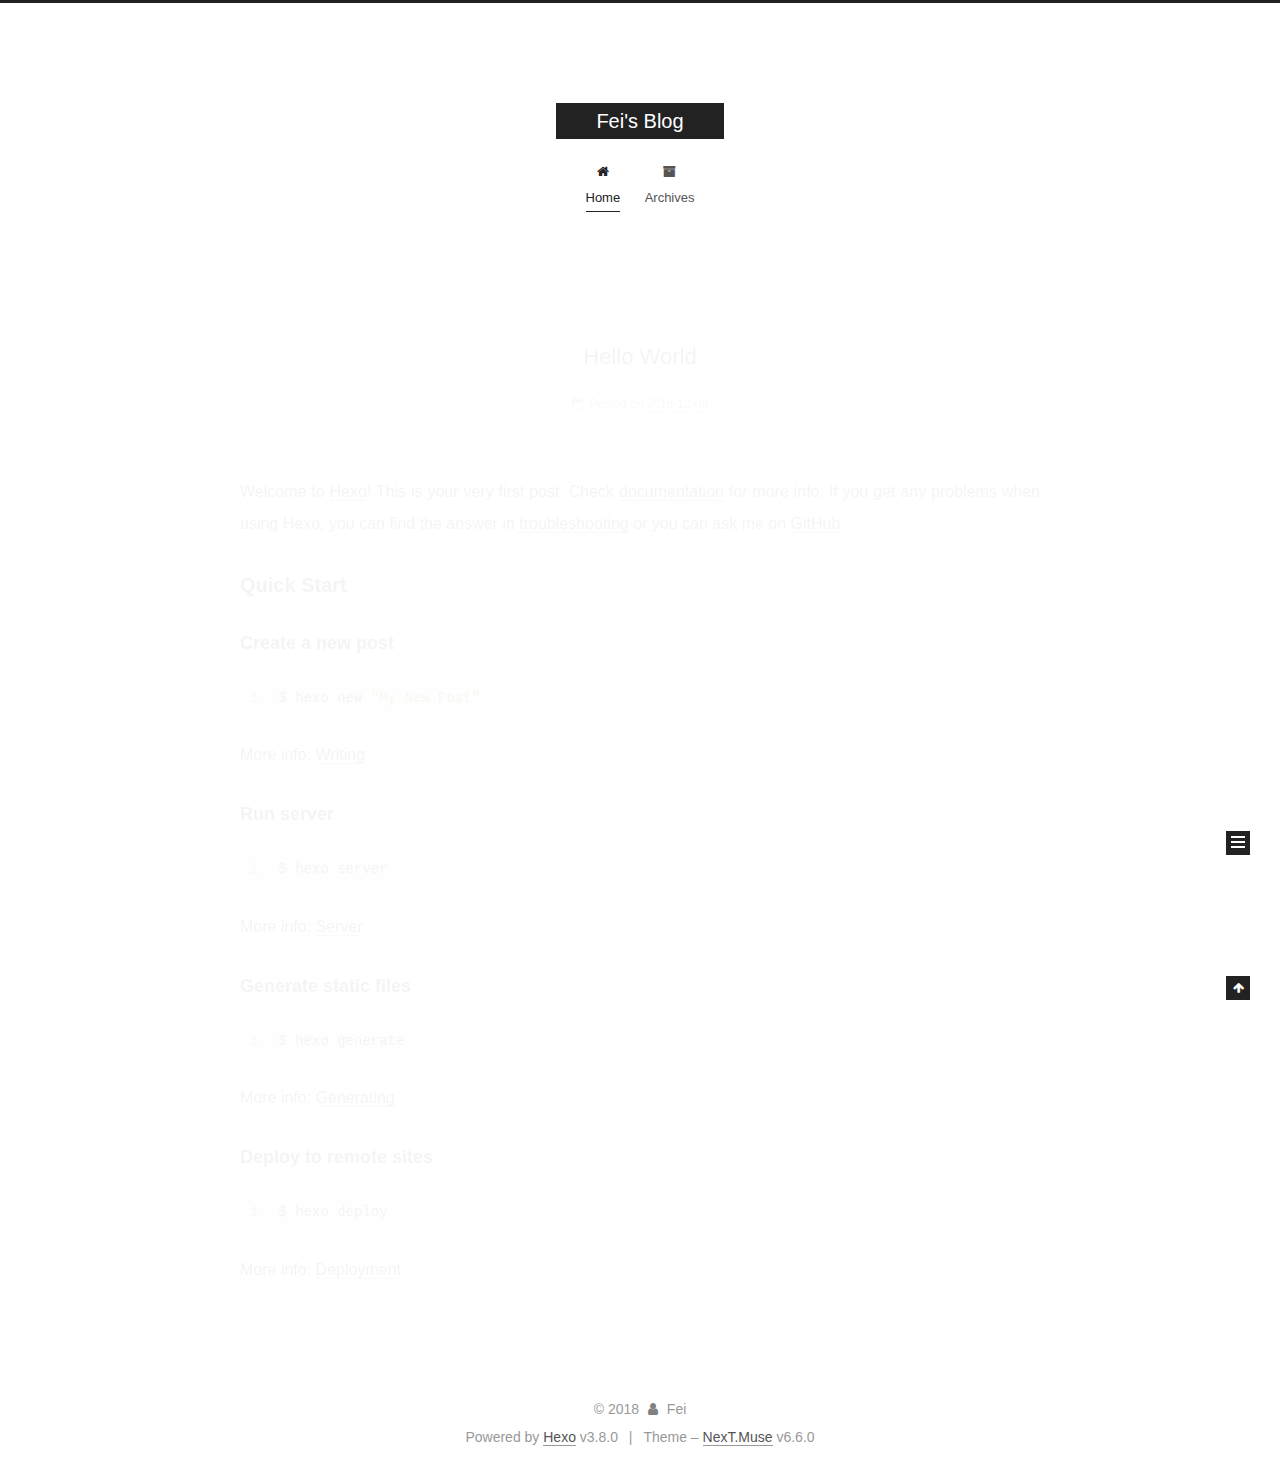
==== commit ced7a8ba: "Site updated: 2018-12-08 22:57:34" ====
--- a/index.html
+++ b/index.html
@@ -109,16 +109,16 @@
 
 
   <meta property="og:type" content="website">
-<meta property="og:title" content="Hexo">
+<meta property="og:title" content="Fei&#39;s Blog">
 <meta property="og:url" content="http://blog.feidaddy.com/index.html">
-<meta property="og:site_name" content="Hexo">
+<meta property="og:site_name" content="Fei&#39;s Blog">
 <meta property="og:locale" content="default">
 <meta name="twitter:card" content="summary">
-<meta name="twitter:title" content="Hexo">
-
-
-
-  <link rel="alternate" href="/atom.xml" title="Hexo" type="application/atom+xml">
+<meta name="twitter:title" content="Fei&#39;s Blog">
+
+
+
+  <link rel="alternate" href="/atom.xml" title="Fei's Blog" type="application/atom+xml">
 
 
 
@@ -133,7 +133,7 @@
   };
 </script>
 
-  <title>Hexo</title>
+  <title>Fei's Blog</title>
   
 
 
@@ -194,7 +194,7 @@
     <div class="custom-logo-site-title">
       <a href="/" class="brand" rel="start">
         <span class="logo-line-before"><i></i></span>
-        <span class="site-title">Hexo</span>
+        <span class="site-title">Fei's Blog</span>
         <span class="logo-line-after"><i></i></span>
       </a>
     </div>
@@ -308,7 +308,7 @@
     </span>
 
     <span hidden itemprop="publisher" itemscope="" itemtype="http://schema.org/Organization">
-      <meta itemprop="name" content="Hexo">
+      <meta itemprop="name" content="Fei's Blog">
     </span>
 
     
--- a/css/main.css
+++ b/css/main.css
@@ -1852,7 +1852,7 @@
   width: 4px;
   height: 4px;
   border-radius: 50%;
-  background: #ccd6c1;
+  background: #ff47db;
 }
 .links-of-blogroll {
   font-size: 13px;
